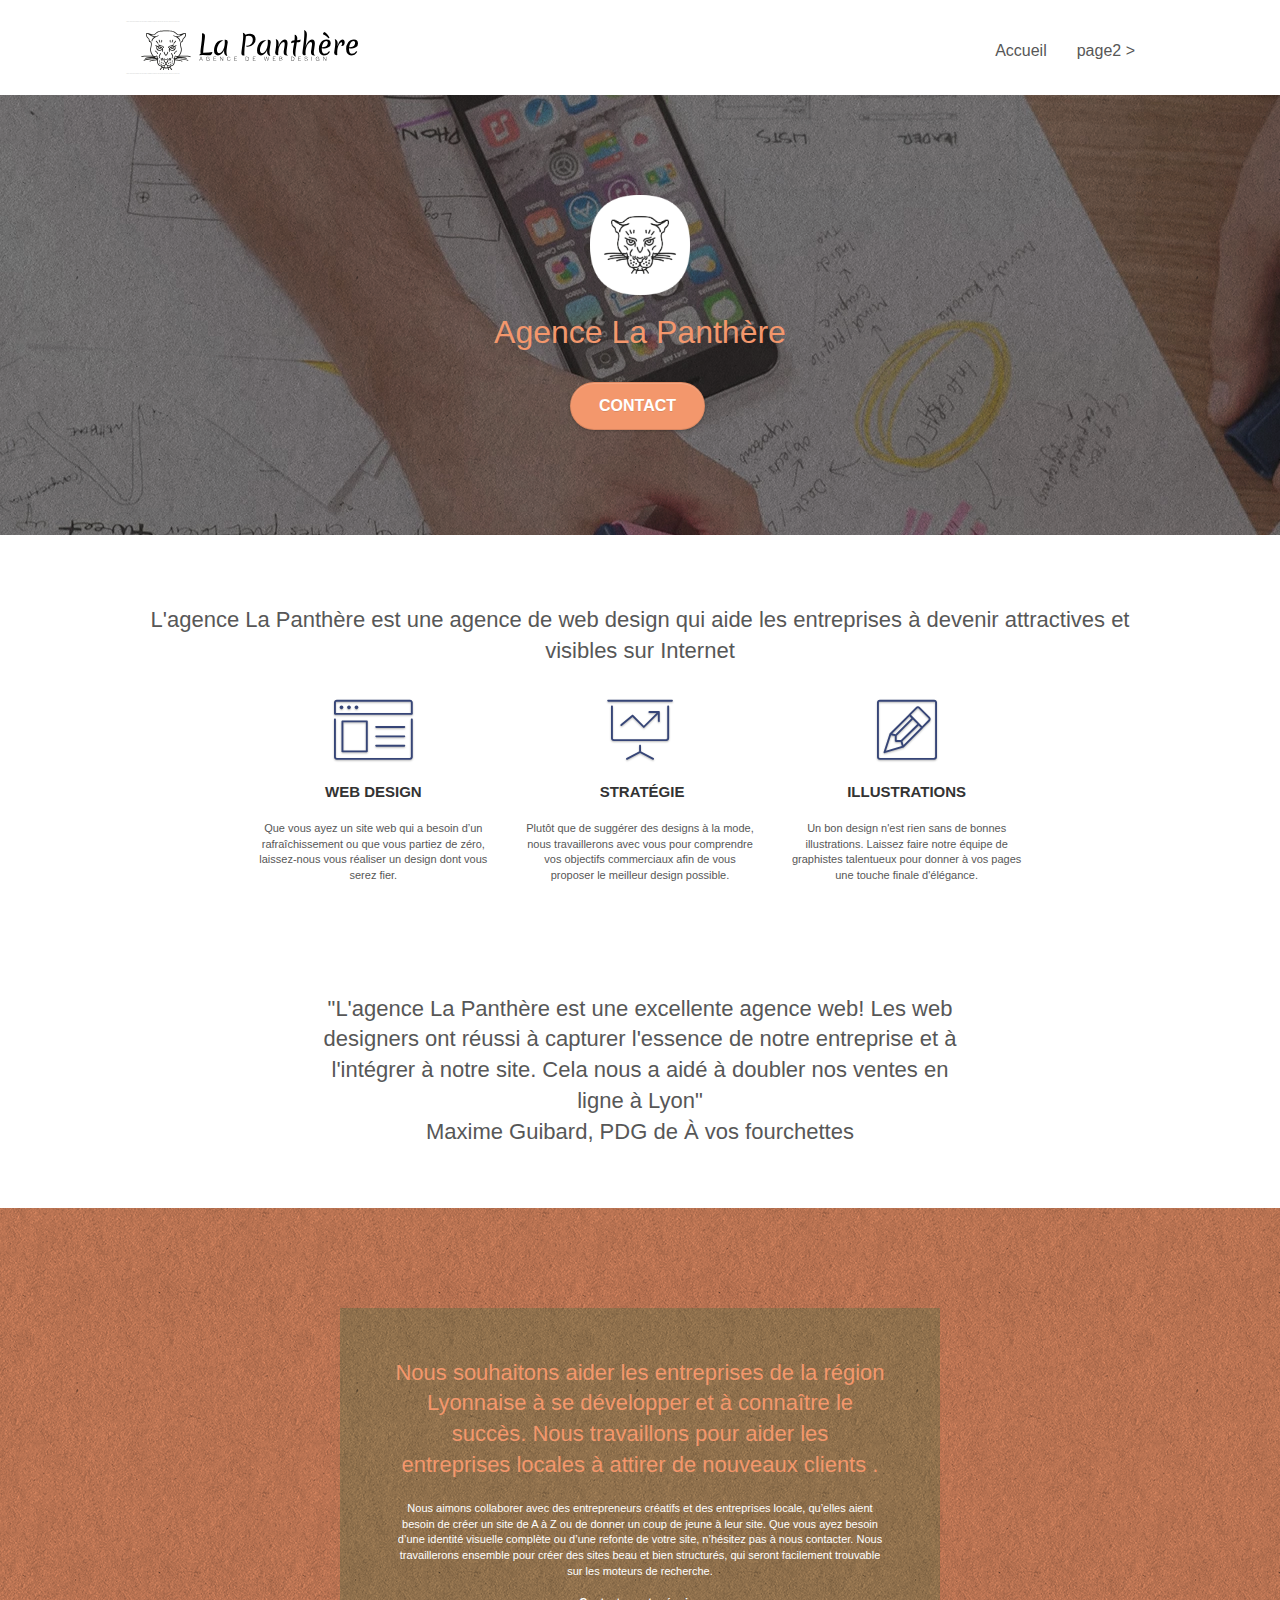
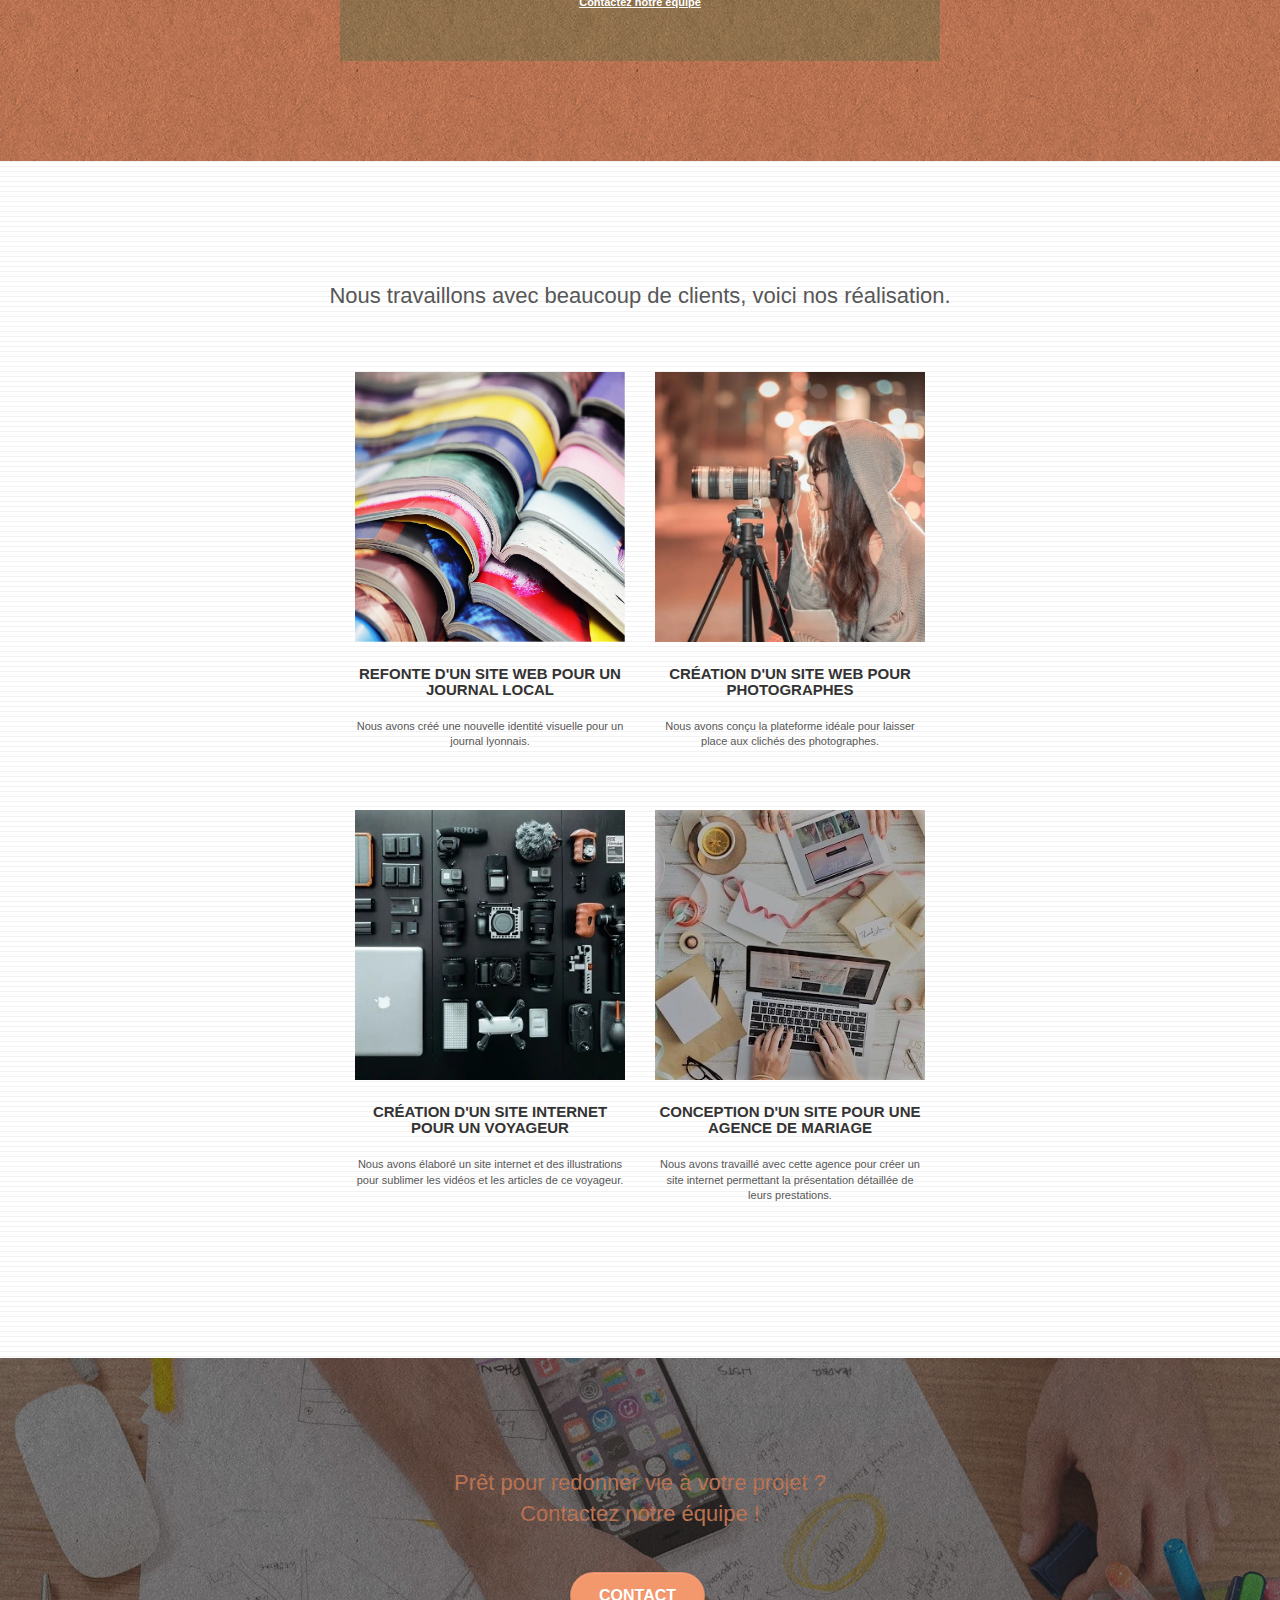
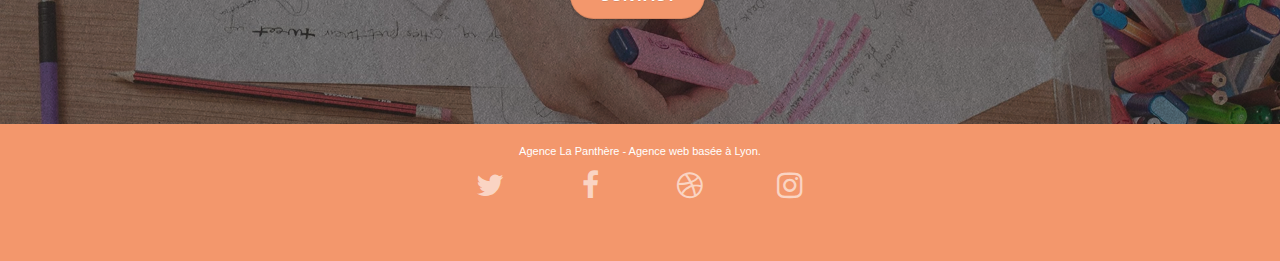
==== index.html @ ac60ca10 "delete black hat" ====
<!doctype html>
<html lang="fr">
<head>
    <meta charset="utf-8">
    <meta name="keywords" content="seo, google, site web, site internet, agence design paris, agence design, agence design,agence design,agence design,agence design,agence design,agence design,agence design,agence design">
    <meta name="description" content="">
    <meta name="viewport" content="width=device-width, initial-scale=1.0, viewport-fit=cover">
    <link rel="shortcut icon" type="image/png" href="favicon.jpg">
    
	<link rel="stylesheet" type="text/css" href="./css/bootstrap.css">
	<link rel="stylesheet" type="text/css" href="style.css">
	<link rel="stylesheet" type="text/css" href="./css/font-awesome.css">
	<link rel="stylesheet" type="text/css" href="./css/et-line.css">
	
    
	<script src="./js/jquery-2.1.0.js"></script>
	<script src="./js/bootstrap.js"></script>
	<script src="./js/blocs.js"></script>
	<script src="./js/jquery.touchSwipe.js" defer></script>
	<script src="./js/gmaps.js"></script>

    <title>.</title>

    
<!-- Analytics -->
 
<!-- Analytics END -->
    
</head>
<body>
<!-- Principal conteneur -->
<div class="page-container">
    
<!-- bloc-0 -->
<div class="bloc bgc-white l-bloc " id="bloc-0">
	<div class="container bloc-sm">

		<nav class="navbar row">
			<div class="navbar-header">
				<div class="keywords" style="color:#cccccc;font-size:1px;">Agence web à paris, stratégie web, web design, illustrations, design de site web, site web, web, internet, site internet, site</div>
				<a class="navbar-brand" href="index.html"><img src="img/agence-la-panthere-monochrome.svg" alt="paris web design logo agence web meilleure agence" height="40"></a>
				<div class="keywords" style="color:#cccccc;font-size:1px;">Agence web à paris, stratégie web, web design, illustrations, design de site web, site web, web, internet, site internet, site</div>
				<button id="nav-toggle" type="button" class="ui-navbar-toggle navbar-toggle" data-toggle="collapse" data-target=".navbar-1">
					<span class="sr-only">Toggle navigation</span><span class="icon-bar"></span><span class="icon-bar"></span><span class="icon-bar"></span>
				</button>
			</div>
			<div class="collapse navbar-collapse navbar-1 special-dropdown-nav">
				<ul class="site-navigation nav navbar-nav">
					<li>
						<a href="index.html">Accueil</a>
					</li>
					<li>
					</li>
					<li>
						<a href="page2.html">page2 &gt;</a>
					</li>
				</ul>
			</div>
		</nav>
	</div>
</div>
<!-- bloc-0 END -->

<!-- bloc-1-presentation -->
<div class="bloc bgc-dark-slate-blue bg-banniere d-bloc bg-t-edge bloc-bg-texture texture-paper b-parallax" id="bloc-1-hero">
	<div class="container bloc-lg">
		<div class="row tight-width-whitespace">
			<div class="col-sm-12">
				<img src="img/logo.webp" class="center-block image-resize-mode" width="100" alt="Agence La Panthère, agence web paris, création logo paris">
				<h1 class="text-center hero-bloc-text tc-white ">
					Agence La Panthère
				</h1>
				<div class="text-center">
					<a href="page2.html" class="btn btn-lg btn-clean btn-rd cta-hero btn-atomic-tangerine" id="cta-hero">Contact</a>
				</div>
			</div>
		</div>
	</div>
</div>
<!-- bloc-1-presentation END -->

<!-- bloc-2-services -->
<div class="bloc bgc-white l-bloc" id="bloc-2-services">
	<div class="container bloc-md">
		<div class="row">
			<div class="col-sm-12 text-center">
				<h2>L'agence La Panthère est une agence de web design qui aide les entreprises à devenir attractives et visibles sur Internet</h2>
			</div>
		</div>
		<div class="row voffset-lg med-width-whitespace">
			<div class="col-sm-4">
				<div class="text-center">
					<span class="et-icon-browser sm-shadow icon-dark-slate-blue icons icon-lg"></span>
				</div>
				<h3 class="mg-md text-center">
					Web design
				</h3>
				<p class="text-center ">
					Que vous ayez un site web qui a besoin d&rsquo;un rafraîchissement ou que vous partiez de zéro, laissez-nous vous réaliser un design dont vous serez fier.
				</p>
			</div>
			<div class="col-sm-4">
				<div class="text-center">
					<span class="et-icon-presentation sm-shadow icon-dark-slate-blue icons icon-lg"></span>
				</div>
				<h3 class="mg-md text-center">
					&nbsp;Stratégie
				</h3>
				<p class="text-center ">
					Plutôt que de suggérer des designs à la mode, nous travaillerons avec vous pour comprendre vos objectifs commerciaux afin de vous proposer le meilleur design possible.<br>
				</p>
			</div>
			<div class="col-sm-4">
				<div class="text-center">
					<span class="et-icon-edit sm-shadow icon-dark-slate-blue icons icon-lg"></span>
				</div>
				<h3 class="mg-md text-center">
					Illustrations
				</h3>
				<p class="text-center ">
					Un bon design n'est rien sans de bonnes illustrations. Laissez faire notre équipe de graphistes talentueux pour donner à vos pages une touche finale d'élégance.
				</p>
			</div>
		</div>
		<div class="row voffset-lg voffset">
			<div class="col-xs-12 col-md-8 col-md-offset-2 text-center">
				<h2>"L'agence La Panthère est une excellente agence web! Les web designers ont réussi à capturer l'essence de notre entreprise et à l'intégrer à notre site. Cela nous a aidé à doubler nos ventes en ligne à Lyon"<br> Maxime Guibard, PDG de À vos fourchettes</h2>
			</div>
		</div>
	</div>
</div>
<!-- bloc-2-services END -->

<!-- bloc-3-what-i-do -->
<div class="bloc tc-white bgc-atomic-tangerine bg-presentation d-bloc bloc-bg-texture texture-paper b-parallax" id="bloc-3-what-i-do">
	<div class="container bloc-lg">
		<div class="row tight-width-whitespace black-background">
			<div class="col-sm-12">
				<h2 class="mg-md text-center tc-white">
					Nous souhaitons aider les entreprises de la région Lyonnaise à se développer et à connaître le succès. Nous travaillons pour aider les entreprises locales à attirer de nouveaux clients .<br>
				</h2>
				<p class="text-center white">
					Nous aimons collaborer avec des entrepreneurs créatifs et des entreprises locale, qu’elles aient besoin de créer un site de A à Z ou de donner un coup de jeune à leur site. Que vous ayez besoin d’une identité visuelle complète ou d’une refonte de votre site, n’hésitez pas à nous contacter. Nous travaillerons ensemble pour créer des sites beau et bien structurés, qui seront facilement trouvable sur les moteurs de recherche. <br><br><a class="ltc-white bold-link" href="page2.html">Contactez notre équipe</a><br>
				</p>
			</div>
		</div>
	</div>
</div>
<!-- bloc-3-what-i-do END -->

<!-- bloc-4-portfolio -->
<div class="bloc bgc-white bg-lines-h2-bg bg-repeat l-bloc" id="bloc-4-portfolio">
	<div class="container bloc-lg">
		<div class="row">
			<div class="col-sm-12 text-center">
				<h2>Nous travaillons avec beaucoup de clients, voici nos réalisation.</h2>
			</div>
		</div>
		<div class="row tight-width-whitespace portfolio-row">
			<div class="col-sm-6">
				<a href="#" data-lightbox="img/1.webp" data-gallery-id="gallery-1" data-caption="Refonte d'un site web pour un journal local" data-frame="snapshot-lb"><img src="img/1.webp" alt="paris web design logo agence web meilleure agence et refonte site web journal" class="img-responsive portfolio-thumb"></a>
				<h3 class="mg-md text-center">
					Refonte d'un site web pour un journal local
				</h3>
				<p class="text-center">
					Nous avons créé une nouvelle identité visuelle pour un journal lyonnais.
				</p>
			</div>
			<div class="col-sm-6">
				<a href="#" data-lightbox="img/2.webp" data-gallery-id="gallery-1" data-caption="Création d'un site web pour photographes" data-frame="snapshot-lb"><img src="img/2.webp" class="img-responsive portfolio-thumb" alt="paris web design logo agence web meilleure agence, Création d'un site web pour photographes"></a>
				<h3 class="mg-md text-center">
					Création d'un site web pour photographes
				</h3>
				<p class="text-center">
					Nous avons conçu la plateforme idéale pour laisser place aux clichés des photographes.
				</p>
			</div>
		</div>
		<div class="row tight-width-whitespace portfolio-row">
			<div class="col-sm-6">
				<a href="#" data-lightbox="img/3.webp" data-gallery-id="gallery-1" data-caption="Création d'un site internet pour un voyageur" data-frame="snapshot-lb"><img src="img/3.webp" class="img-responsive portfolio-thumb" alt="paris web design logo agence web meilleure agence, Création d'un site web pour voyageur"></a>
				<h3 class="mg-md text-center">
					Création d'un site internet pour un voyageur
				</h3>
				<p class="text-center">
					Nous avons élaboré un site internet et des illustrations pour sublimer les vidéos et les articles de ce voyageur.
				</p>
			</div>
			<div class="col-sm-6">
				<a href="#" data-lightbox="img/4.webp" data-gallery-id="gallery-1" data-caption="Conception d'un site pour une agence de mariage" data-frame="snapshot-lb"><img src="img/4.webp" class="img-responsive portfolio-thumb" alt="paris web design logo agence web meilleure agence, Création d'un site web pour agence de mariage"></a>
				<h3 class="mg-md text-center">
					Conception d'un site pour une agence de mariage
				</h3>
				<p class="text-center">
					Nous avons travaillé avec cette agence pour créer un site internet permettant la présentation détaillée de leurs prestations.
				</p>
			</div>
		</div>
	</div>
</div>
<!-- bloc-4-portfolio END -->

<!-- bloc-5-cta -->
<div class="bloc bgc-dark-slate-blue bg-banniere d-bloc bloc-bg-texture texture-paper" id="bloc-5-cta">
	<div class="container bloc-lg">
		<div class="row">
			<h2 class="mg-md text-center tc-white">
				Prêt pour redonner vie à votre projet ?<br>Contactez notre équipe !
			</h2>
			<div class="col-sm-12 text-center">
				<a href="page2.html" class="btn btn-atomic-tangerine btn-clean btn-rd btn-lg cta-hero">Contact</a>
			</div>
		</div>
	</div>
</div>
<!-- bloc-5-cta END -->

<!-- Footer - bloc-8 -->
<div class="bloc bgc-atomic-tangerine d-bloc" id="bloc-8">
	<div class="container bloc-sm">
		<div class="row">
			<div class="col-sm-12">
				<p class="text-center white">
					Agence La Panthère - Agence web basée à Lyon.<br>
				</p>
				<div class="row row-no-gutters social">
					<div class="col-sm-3">
						<div class="text-center">
							<a class="social" href="index.html"><span class="fa fa-twitter icon-md"></span></a>
						</div>
					</div>
					<div class="col-sm-3">
						<div class="text-center">
							<a class="social" href="index.html"><span class="fa fa-facebook icon-md"></span></a>
						</div>
					</div>
					<div class="col-sm-3">
						<div class="text-center">
							<a class="social" href="index.html"><span class="fa fa-dribbble icon-md"></span></a>
						</div>
					</div>
					<div class="col-sm-3">
						<div class="text-center">
							<a class="social" href="index.html"><span class="fa fa-instagram icon-md"></span></a>
						</div>
					</div>
					<div class="keywords" style="color:#F3976C;">Agence web à paris, stratégie web, web design, illustrations, design de site web, site web, web, internet, site internet, site</div>
				</div>
			</div>
		</div>
	</div>
</div>
<!-- Footer - bloc-8 END -->

</div>
<!-- Principal conteneur END -->
    

</body>
</html>
---- style.css ----
body {
    margin: 0;
    padding: 0;
    background: #FFF;
    overflow-x: hidden;
    -webkit-font-smoothing: antialiased;
    -moz-osx-font-smoothing: grayscale;
}

a,
button {
    transition: all .3s ease-in-out;
    outline: none!important;
}

a:hover {
    text-decoration: none;
    cursor: pointer;
}

#page-loading-blocs-notifaction {
    position: fixed;
    top: 0;
    bottom: 0;
    width: 100%;
    z-index: 100000;
    background: #FFFFFF url("img/pageload-spinner.gif") no-repeat center center;
}

.bloc {
    width: 100%;
    clear: both;
    background: 50% 50% no-repeat;
    padding: 0 50px;
    -webkit-background-size: cover;
    -moz-background-size: cover;
    -o-background-size: cover;
    background-size: cover;
    position: relative;
}

.bloc .container {
    padding-left: 0;
    padding-right: 0;
}

.bloc-lg {
    padding: 100px 50px;
}

.bloc-md {
    padding: 50px;
}

.bloc-sm {
    padding: 20px 50px;
}

.bg-center,
.bg-l-edge,
.bg-r-edge,
.bg-t-edge,
.bg-b-edge,
.bg-tl-edge,
.bg-bl-edge,
.bg-tr-edge,
.bg-br-edge,
.bg-repeat {
    -webkit-background-size: auto!important;
    -moz-background-size: auto!important;
    -o-background-size: auto!important;
    background-size: auto!important;
}

.bg-repeat {
    background: repeat;
}

.bg-t-edge {
    background: top no-repeat;
}

.bloc-bg-texture::before {
    content: "";
    background-size: 2px 2px;
    position: absolute;
    top: 0;
    bottom: 0;
    left: 0;
    right: 0;
}

.texture-paper::before {
    background: url("img/texture-paper.webp");
    background-size: 280px 280px;
}

.b-parallax {
    background-attachment: fixed;
}

.d-bloc {
    color: rgba(255, 255, 255, .7);
}

.d-bloc button:hover {
    color: rgba(255, 255, 255, .9);
}

.d-bloc .icon-round,
.d-bloc .icon-square,
.d-bloc .icon-rounded,
.d-bloc .icon-semi-rounded-a,
.d-bloc .icon-semi-rounded-b {
    border-color: rgba(255, 255, 255, .9);
}

.d-bloc .divider-h span {
    border-color: rgba(255, 255, 255, .2);
}

.d-bloc .a-btn,
.d-bloc .navbar a,
.d-bloc .navbar-brand,
.d-bloc a .icon-sm,
.d-bloc a .icon-md,
.d-bloc a .icon-lg,
.d-bloc a .icon-xl,
.d-bloc h1 a,
.d-bloc h2 a,
.d-bloc h3 a,
.d-bloc h4 a,
.d-bloc h5 a,
.d-bloc h6 a,
.d-bloc p a {
    color: rgba(255, 255, 255, .6);
}

.d-bloc .a-btn:hover,
.d-bloc .navbar a:hover,
.d-bloc .navbar-brand:hover,
.d-bloc a:hover .icon-sm,
.d-bloc a:hover .icon-md,
.d-bloc a:hover .icon-lg,
.d-bloc a:hover .icon-xl,
.d-bloc h1 a:hover,
.d-bloc h2 a:hover,
.d-bloc h3 a:hover,
.d-bloc h4 a:hover,
.d-bloc h5 a:hover,
.d-bloc h6 a:hover,
.d-bloc p a:hover {
    color: rgba(255, 255, 255, 1);
}

.d-bloc .navbar-toggle .icon-bar {
    background: rgba(255, 255, 255, 1);
}

.d-bloc .btn-wire,
.d-bloc .btn-wire:hover {
    color: rgba(255, 255, 255, 1);
    border-color: rgba(255, 255, 255, 1);
}

.d-bloc .panel {
    color: rgba(0, 0, 0, .5);
}

.d-bloc .panel button:hover {
    color: rgba(0, 0, 0, .7);
}

.d-bloc .panel icon {
    border-color: rgba(0, 0, 0, .7);
}

.d-bloc .panel .divider-h span {
    border-color: rgba(0, 0, 0, .1);
}

.d-bloc .panel .a-btn {
    color: rgba(0, 0, 0, .6);
}

.d-bloc .panel .a-btn:hover {
    color: rgba(0, 0, 0, 1);
}

.d-bloc .panel .btn-wire,
.d-bloc .panel .btn-wire:hover {
    color: rgba(0, 0, 0, .7);
    border-color: rgba(0, 0, 0, .3);
}

.d-bloc .panel,
.l-bloc {
    color: rgba(0, 0, 0, .5);
}

.d-bloc .panel button:hover,
.l-bloc button:hover {
    color: rgba(0, 0, 0, .7);
}

.l-bloc .icon-round,
.l-bloc .icon-square,
.l-bloc .icon-rounded,
.l-bloc .icon-semi-rounded-a,
.l-bloc .icon-semi-rounded-b {
    border-color: rgba(0, 0, 0, .7);
}

.d-bloc .panel .divider-h span,
.l-bloc .divider-h span {
    border-color: rgba(0, 0, 0, .1);
}

.d-bloc .panel .a-btn,
.l-bloc .a-btn,
.l-bloc .navbar a,
.l-bloc .navbar-brand,
.l-bloc a .icon-sm,
.l-bloc a .icon-md,
.l-bloc a .icon-lg,
.l-bloc a .icon-xl,
.l-bloc h1 a,
.l-bloc h2 a,
.l-bloc h3 a,
.l-bloc h4 a,
.l-bloc h5 a,
.l-bloc h6 a,
.l-bloc p a {
    color: rgba(0, 0, 0, .6);
}

.d-bloc .panel .a-btn:hover,
.l-bloc .a-btn:hover,
.l-bloc .navbar a:hover,
.l-bloc .navbar-brand:hover,
.l-bloc a:hover .icon-sm,
.l-bloc a:hover .icon-md,
.l-bloc a:hover .icon-lg,
.l-bloc a:hover .icon-xl,
.l-bloc h1 a:hover,
.l-bloc h2 a:hover,
.l-bloc h3 a:hover,
.l-bloc h4 a:hover,
.l-bloc h5 a:hover,
.l-bloc h6 a:hover,
.l-bloc p a:hover {
    color: rgba(0, 0, 0, 1);
}

.l-bloc .navbar-toggle .icon-bar {
    color: rgba(0, 0, 0, .6);
}

.d-bloc .panel .btn-wire,
.d-bloc .panel .btn-wire:hover,
.l-bloc .btn-wire,
.l-bloc .btn-wire:hover {
    color: rgba(0, 0, 0, .7);
    border-color: rgba(0, 0, 0, .3);
}

.voffset {
    margin-top: 30px;
}

.voffset-lg {
    margin-top: 80px;
}

.row-no-gutters {
    margin-right: 0;
    margin-left: 0;
}

.row.row-no-gutters > [class^="col-"],
.row.row-no-gutters > [class*=" col-"] {
    padding-right: 0;
    padding-left: 0;
}

#bloc-1-hero h1 {
    font-size: 32px;
}

.navbar {
    margin-bottom: 0;
    z-index: 1;
}

.navbar-brand {
    height: auto;
    padding: 3px 15px;
    font-size: 25px;
    font-weight: normal;
    font-weight: 600;
    line-height: 44px;
}

.navbar-brand img {
    max-height: 200px;
    margin: 0 5px 0 0;
    display: inline;
}

.navbar-brand img[src$=svg] {
    min-width: 100px;
}

.nav-center .navbar-brand img {
    margin: 0;
}

.navbar .nav {
    padding-top: 2px;
    margin-right: -16px;
    float: right;
    z-index: 1;
}

.nav > li {
    float: left;
    margin-top: 4px;
    font-size: 16px;
}

.navbar-nav .open .dropdown-menu > li > a {
    text-align: inherit;
}

.nav > li a:hover,
.nav > li a:focus {
    background: transparent;
}

.navbar-toggle {
    margin: 10px 10px 0 0;
    border: 0px;
}

.navbar-toggle:hover {
    background: transparent!important;
}

.navbar-toggle .icon-bar {
    background-color: rgba(0, 0, 0, .5);
    width: 26px;
}

.nav-invert .navbar .nav {
    float: left;
}

.nav-invert .navbar-header,
.nav-invert .navbar-brand {
    float: right;
    position: relative;
    z-index: 2;
}

@media (min-width: 768px) {
    .site-navigation {
        position: absolute;
        top: 50%;
        right: 20px;
        transform: translate(0, -50%);
        -webkit-transform: translateY(-50%);
    }
    .nav > li .dropdown-menu a,
    .nav > li .dropdown-menu a:hover {
        color: #484848;
    }
    .nav-invert .site-navigation {
        left: 0;
        right: 0;
    }
    .nav-center {
        text-align: center;
    }
    .nav-center .navbar-header {
        width: 100%;
    }
    .nav-center .navbar-header,
    .nav-center .navbar-brand,
    .nav-center .nav > li {
        float: none;
        display: inline-block;
    }
    .nav-center .site-navigation {
        position: relative;
        width: 100%;
        right: 0;
        margin-right: 0px;
        margin-top: 20px;
    }
    .nav-center.mini-nav .navbar-toggle {
        float: none;
        margin: 10px auto 0;
    }
}

.nav > li > .dropdown a {
    background: none!important;
    display: block;
    padding: 14px 15px;
}

nav .caret {
    margin: 0 5px;
}

.dropdown-menu .dropdown-menu {
    top: -8px;
    left: 100%;
}

.dropdown-menu .dropmenu-flow-right {
    top: 100%;
    left: 0;
    margin-left: -1px;
    border-top-left-radius: 0;
    border-top-right-radius: 0;
}

.dropdown-menu .dropdown span {
    border: 4px solid black;
    border-top-color: transparent;
    border-right-color: transparent;
    border-bottom-color: transparent;
    margin: 6px -5px 0 0!important;
    float: right;
}

.mg-md {
    margin-top: 10px;
    margin-bottom: 20px;
}

.mg-lg {
    margin-top: 10px;
    margin-bottom: 40px;
}

.btn {
    margin: 0 5px 5px 0;
}

.btn.pull-right {
    margin: 0 0 5px 5px;
}

.btn-d,
.btn-d:hover,
.btn-d:focus {
    color: #FFF;
    background: rgba(0, 0, 0, .3);
}

button {
    outline: none!important;
}

.btn-rd {
    border-radius: 40px;
}

.btn-clean {
    border: 1px solid rgba(0, 0, 0, .08);
    border-bottom-color: rgba(0, 0, 0, .1);
    text-shadow: 0 1px 0 rgba(0, 0, 1, .1);
    box-shadow: 0 1px 3px rgba(0, 0, 1, .25), inset 0 1px 0 0 rgba(255, 255, 255, .15);
}

.icon-md {
    font-size: 30px!important;
}

.icon-lg {
    font-size: 60px!important;
}

.sm-shadow {
    text-shadow: 0 1px 2px rgba(0, 0, 0, .3);
}

.panel-sq,
.panel-sq .panel-heading,
.panel-sq .panel-footer {
    border-radius: 0;
}

.panel-rd {
    border-radius: 30px;
}

.panel-rd .panel-heading {
    border-radius: 29px 29px 0 0;
}

.panel-rd .panel-footer {
    border-radius: 0 0 29px 29px;
}

.form-control {
    border-color: rgba(0, 0, 0, .1);
    box-shadow: none;
}

.scrollToTop {
    width: 40px;
    height: 40px;
    position: fixed;
    bottom: 20px;
    right: 20px;
    opacity: 0;
    z-index: 500;
    transition: all .3s ease-in-out;
}

.scrollToTop span {
    margin-top: 6px;
}

.showScrollTop {
    font-size: 14px;
    opacity: 1;
}

a[data-lightbox] {
    position: relative;
    display: block;
    text-align: center;
}

a[data-lightbox]:hover::before {
    content: "+";
    font-family: "HelveticaNeue-Light", "Helvetica Neue Light", "Helvetica Neue", Helvetica, Arial;
    font-size: 32px;
    width: 50px;
    height: 50px;
    margin-left: -25px;
    border-radius: 50%;
    background: rgba(0, 0, 0, .6);
    color: #FFF;
    font-weight: 100;
    z-index: 1;
    position: absolute;
    top: 50%;
    transform: translateY(-50%);
    -webkit-transform: translateY(-50%);
}

a[data-lightbox]:hover img {
    opacity: 0.6;
    -webkit-animation-fill-mode: none;
    animation-fill-mode: none;
}

#lightbox-modal {
    display: flex;
    align-items: center;
}

#lightbox-modal .modal-dialog {
    width: 90%;
    max-width: 900px;
    margin: 0 auto 0;
}

#lightbox-modal .modal-dialog img {
    max-height: 90vh;
    margin: 0 auto;
}

.lightbox-caption {
    padding: 20px;
    color: #FFF;
    background: rgba(0, 0, 0, .5);
    position: absolute;
    left: 15px;
    right: 15px;
    bottom: 5px;
}

.close-lightbox {
    color: #FFF;
    font-size: 30px;
    position: absolute;
    top: 20px;
    right: 20px;
    z-index: 20;
    background: rgba(0, 0, 0, .5);
    border: none;
    line-height: 30px;
    padding: 0 9px 5px;
    opacity: 0.3;
}

.close-lightbox:hover,
.next-lightbox:hover,
.prev-lightbox:hover {
    opacity: 1.0;
    color: #FFF;
}

.next-lightbox,
.prev-lightbox {
    font-size: 20px;
    color: rgba(255, 255, 255, .9);
    background: rgba(0, 0, 0, .5);
    transition: all .2s ease-in-out;
    position: absolute;
    top: 45%;
    z-index: 1;
    opacity: 0.4;
}

.next-lightbox {
    padding: 6px 8px 1px 13px;
    right: 25px;
}

.prev-lightbox {
    padding: 6px 13px 1px 10px;
    left: 25px;
}

.snapshot-lb .modal-body {
    padding-bottom: 45px;
}

.snapshot-lb .lightbox-caption {
    padding: 0;
    color: rgba(0, 0, 0, .5);
    background: none;
}

h1,
h2,
h3,
h4,
h5,
h6,
p,
label,
.btn,
a {
    font-family: "helvetica";
    font-weight: 400;
    color: #575757!important;
}

.container {
    max-width: 1000px;
}

.hero-bloc-text {
    font-size: 38px;
}

.hero-bloc-text-sub {
    font-size: 36px;
}

.statement-bloc-text {
    line-height: 26px;
    font-style: italic;
    font-size: 20px;
    text-align: center;
    font-weight: lighter;
    max-width: 520px;
    margin: auto auto auto auto;
}

p {
    font-size: 11px;
}

.tight-width-whitespace {
    max-width: 600px;
    margin: auto auto auto auto;
}

.h1 {
    font-size: 20px;
    font-family: "Open Sans";
}

.cta-hero {
    margin-top: 22px;
    color: #FFFFFF!important;
    text-transform: uppercase;
    padding: 12px 28px 12px 28px;
    font-size: 16px;
    font-weight: 700;
}

.social {
    max-width: 400px;
    margin: auto auto auto auto;
}

h2 {
    font-size: 22px;
    line-height: 1.4em;
}

h3 {
    font-size: 15px;
    text-transform: uppercase;
    font-weight: 700;
    color: #333333!important;
}

.med-width-whitespace {
    max-width: 800px;
    margin: auto auto auto auto;
    box-shadow: 0px 0px 0px #000000;
}

h1 {
    color: #333333!important;
}

h4 {
    color: #333333!important;
}

.icons {
    margin-bottom: 14px;
    margin-top: 24px;
}

.white {
    color: #FFFFFF!important;
}

.portfolio-thumb {
    margin-bottom: 24px;
}

.portfolio-row {
    margin-bottom: 44px;
    margin-top: 50px;
}

.avatar {
    box-shadow: 0px 4px 9px rgba(0, 0, 0, 0.3);
}

.black-background {
    background-color: rgba(165, 147, 99, 0.7);
    padding: 40px 40px 40px 40px;
}

.bold-link {
    font-weight: 900;
    text-decoration: underline!important;
}

.bgc-white {
    background-color: #FFFFFF;
}

.bgc-dark-slate-blue {
    background-color: #364577;
}

.bgc-atomic-tangerine {
    background-color: #F3976C;
}

.tc-white {
    color: #F3976C!important;
}

.btn-atomic-tangerine {
    background: #F3976C;
    color: #FFFFFF!important;
}

.btn-atomic-tangerine:hover {
    background: #c27956!important;
    color: #FFFFFF!important;
}

.ltc-white {
    color: #FFFFFF!important;
}

.ltc-white:hover {
    color: #cccccc!important;
}

.ltc-atomic-tangerine {
    color: #F3976C!important;
}

.ltc-atomic-tangerine:hover {
    color: #c27956!important;
}

.icon-dark-slate-blue {
    color: #364577!important;
    border-color: #364577!important;
}

.bg-dots-bg {
    background-image: url("img/dots-bg.webp");
}

.bg-lines-h2-bg {
    background-image: url("img/lines-h2-bg.webp");
}

.bg-banniere {
    background-image: url("img/agence-la-panthere.webp");
}

.bg-presentation {
    background-image: url("img/image-de-presentation.webp");
}

@media (max-width: 1024px) {
    .bloc {
        padding-left: 20px;
        padding-right: 20px;
    }
    .bloc.full-width-bloc,
    .bloc-tile-2.full-width-bloc .container,
    .bloc-tile-3.full-width-bloc .container,
    .bloc-tile-4.full-width-bloc .container {
        padding-left: 0;
        padding-right: 0;
    }
}

@media (max-width: 992px) and (min-width: 768px) {
    .navbar .nav {
        max-width: 80%
    }
    .nav-center.navbar .nav {
        max-width: 100%
    }
}

@media only screen and (min-width: 768px) and (max-width: 1024px) and (orientation: landscape) {
    .b-parallax {
        background-attachment: scroll;
    }
}

@media only screen and (min-width: 1024px) and (max-width: 1366px) and (-webkit-min-device-pixel-ratio: 1.5) {
    .b-parallax {
        background-attachment: scroll;
    }
}

@media (max-width: 991px) {
    .container {
        width: 100%;
    }
    .b-parallax {
        background-attachment: scroll;
    }
    .page-container,
    #hero-bloc {
        overflow-x: hidden;
        position: relative;
    }
    .bloc-group,
    .bloc-group .bloc {
        display: block;
        width: 100%;
    }
    .bloc-fill-screen .fill-bloc-top-edge,
    .bloc-fill-screen .fill-bloc-bottom-edge {
        padding: 0 20px;
    }
}

@media (max-width: 767px) {
    .page-container {
        overflow-x: hidden;
        position: relative;
    }
    h1,
    h2,
    h3,
    h4,
    h5,
    h6,
    p,
    #disqus_thread {
        padding-left: 10px!important;
        padding-right: 10px!important;
    }
    .b-parallax {
        background-attachment: scroll;
    }
    .navbar .nav {
        padding-top: 0;
        border-top: 1px solid rgba(0, 0, 0, .2);
        float: none!important;
    }
    .navbar.row {
        margin-left: 0;
        margin-right: 0;
    }
    .site-navigation {
        position: inherit;
        transform: none;
        -webkit-transform: none;
        -ms-transform: none;
    }
    .nav > li {
        margin-top: 0;
        border-bottom: 1px solid rgba(0, 0, 0, .1);
        background: rgba(0, 0, 0, .05);
        text-align: left;
        padding-left: 15px;
        width: 100%;
    }
    .nav > li:hover {
        background: rgba(0, 0, 0, .08);
    }
    .dropdown .dropdown a .caret {
        float: none;
        margin: 5px 0 0 10px!important;
        border: 4px solid black;
        border-bottom-color: transparent;
        border-right-color: transparent;
        border-left-color: transparent;
    }
    #hero-bloc .navbar .nav {
        background: rgba(0, 0, 0, .8);
    }
    #hero-bloc .navbar .nav a {
        color: rgba(255, 255, 255, .6);
    }
    .hero {
        padding: 50px 0;
    }
    .hero-nav {
        left: -1px;
        right: -1px;
    }
    .navbar-collapse {
        padding: 0;
        overflow-x: hidden;
        -webkit-box-shadow: none;
        box-shadow: none;
    }
    .navbar-brand img {
        max-height: 40px;
        width: auto;
    }
    .nav-invert .navbar-header {
        float: none;
        width: 100%;
    }
    .nav-invert .navbar-toggle {
        float: left;
        margin-left: 10px;
    }
    .bloc {
        padding-left: 0;
        padding-right: 0;
    }
    .bloc-xxl,
    .bloc-xl,
    .bloc-lg {
        padding: 40px 0;
    }
    .bloc-sm,
    .bloc-md {
        padding-left: 0;
        padding-right: 0;
    }
    .bloc-tile-2 .container,
    .bloc-tile-3 .container,
    .bloc-tile-4 .container,
    .bloc-fill-screen .fill-bloc-top-edge,
    .bloc-fill-screen .fill-bloc-bottom-edge {
        padding-left: 0;
        padding-right: 0;
    }
    .a-block {
        padding: 0 10px;
    }
    .btn-dwn {
        display: none;
    }
    .voffset {
        margin-top: 5px;
    }
    .voffset-md {
        margin-top: 20px;
    }
    .voffset-lg {
        margin-top: 30px;
    }
    form {
        padding: 5px;
    }
    .close-lightbox {
        display: inline-block;
    }
    .blocsapp-device-iphone5 {
        background-size: 216px 425px;
        padding-top: 60px;
        width: 216px;
        height: 425px;
    }
    .blocsapp-device-iphone5 img {
        width: 180px;
        height: 320px;
    }
}

@media (max-width: 400px) {
    .bloc {
        padding-left: 0;
        padding-right: 0;
    }
}

@media (max-width: 767px) {
    .bloc-mob-center-text {
        text-align: center;
    }
}
---- css/et-line.css ----
@font-face {
    font-family: et-line;
    src: url(../fonts/et-line.eot);
    src: url(../fonts/et-line.eot?#iefix) format('embedded-opentype'), url(../fonts/et-line.woff) format('woff'), url(../fonts/et-line.ttf) format('truetype'), url(../fonts/et-line.svg#et-line) format('svg');
    font-weight: 400;
    font-style: normal
}

.et-icon-adjustments,
.et-icon-alarmclock,
.et-icon-anchor,
.et-icon-aperture,
.et-icon-attachment,
.et-icon-bargraph,
.et-icon-basket,
.et-icon-beaker,
.et-icon-bike,
.et-icon-book-open,
.et-icon-briefcase,
.et-icon-browser,
.et-icon-calendar,
.et-icon-camera,
.et-icon-caution,
.et-icon-chat,
.et-icon-circle-compass,
.et-icon-clipboard,
.et-icon-clock,
.et-icon-cloud,
.et-icon-compass,
.et-icon-desktop,
.et-icon-dial,
.et-icon-document,
.et-icon-documents,
.et-icon-download,
.et-icon-dribbble,
.et-icon-edit,
.et-icon-envelope,
.et-icon-expand,
.et-icon-facebook,
.et-icon-flag,
.et-icon-focus,
.et-icon-gears,
.et-icon-genius,
.et-icon-gift,
.et-icon-global,
.et-icon-globe,
.et-icon-googleplus,
.et-icon-grid,
.et-icon-happy,
.et-icon-hazardous,
.et-icon-heart,
.et-icon-hotairballoon,
.et-icon-hourglass,
.et-icon-key,
.et-icon-laptop,
.et-icon-layers,
.et-icon-lifesaver,
.et-icon-lightbulb,
.et-icon-linegraph,
.et-icon-linkedin,
.et-icon-lock,
.et-icon-magnifying-glass,
.et-icon-map,
.et-icon-map-pin,
.et-icon-megaphone,
.et-icon-mic,
.et-icon-mobile,
.et-icon-newspaper,
.et-icon-notebook,
.et-icon-paintbrush,
.et-icon-paperclip,
.et-icon-pencil,
.et-icon-phone,
.et-icon-picture,
.et-icon-pictures,
.et-icon-piechart,
.et-icon-presentation,
.et-icon-pricetags,
.et-icon-printer,
.et-icon-profile-female,
.et-icon-profile-male,
.et-icon-puzzle,
.et-icon-quote,
.et-icon-recycle,
.et-icon-refresh,
.et-icon-ribbon,
.et-icon-rss,
.et-icon-sad,
.et-icon-scissors,
.et-icon-scope,
.et-icon-search,
.et-icon-shield,
.et-icon-speedometer,
.et-icon-strategy,
.et-icon-streetsign,
.et-icon-tablet,
.et-icon-target,
.et-icon-telescope,
.et-icon-toolbox,
.et-icon-tools,
.et-icon-tools-2,
.et-icon-trophy,
.et-icon-tumblr,
.et-icon-twitter,
.et-icon-upload,
.et-icon-video,
.et-icon-wallet,
.et-icon-wine {
    font-family: et-line;
    speak: none;
    font-style: normal;
    font-weight: 400;
    font-variant: normal;
    text-transform: none;
    line-height: 1;
    -webkit-font-smoothing: antialiased;
    -moz-osx-font-smoothing: grayscale;
    display: inline-block
}

.et-icon-mobile:before {
    content: "\e000"
}

.et-icon-laptop:before {
    content: "\e001"
}

.et-icon-desktop:before {
    content: "\e002"
}

.et-icon-tablet:before {
    content: "\e003"
}

.et-icon-phone:before {
    content: "\e004"
}

.et-icon-document:before {
    content: "\e005"
}

.et-icon-documents:before {
    content: "\e006"
}

.et-icon-search:before {
    content: "\e007"
}

.et-icon-clipboard:before {
    content: "\e008"
}

.et-icon-newspaper:before {
    content: "\e009"
}

.et-icon-notebook:before {
    content: "\e00a"
}

.et-icon-book-open:before {
    content: "\e00b"
}

.et-icon-browser:before {
    content: "\e00c"
}

.et-icon-calendar:before {
    content: "\e00d"
}

.et-icon-presentation:before {
    content: "\e00e"
}

.et-icon-picture:before {
    content: "\e00f"
}

.et-icon-pictures:before {
    content: "\e010"
}

.et-icon-video:before {
    content: "\e011"
}

.et-icon-camera:before {
    content: "\e012"
}

.et-icon-printer:before {
    content: "\e013"
}

.et-icon-toolbox:before {
    content: "\e014"
}

.et-icon-briefcase:before {
    content: "\e015"
}

.et-icon-wallet:before {
    content: "\e016"
}

.et-icon-gift:before {
    content: "\e017"
}

.et-icon-bargraph:before {
    content: "\e018"
}

.et-icon-grid:before {
    content: "\e019"
}

.et-icon-expand:before {
    content: "\e01a"
}

.et-icon-focus:before {
    content: "\e01b"
}

.et-icon-edit:before {
    content: "\e01c"
}

.et-icon-adjustments:before {
    content: "\e01d"
}

.et-icon-ribbon:before {
    content: "\e01e"
}

.et-icon-hourglass:before {
    content: "\e01f"
}

.et-icon-lock:before {
    content: "\e020"
}

.et-icon-megaphone:before {
    content: "\e021"
}

.et-icon-shield:before {
    content: "\e022"
}

.et-icon-trophy:before {
    content: "\e023"
}

.et-icon-flag:before {
    content: "\e024"
}

.et-icon-map:before {
    content: "\e025"
}

.et-icon-puzzle:before {
    content: "\e026"
}

.et-icon-basket:before {
    content: "\e027"
}

.et-icon-envelope:before {
    content: "\e028"
}

.et-icon-streetsign:before {
    content: "\e029"
}

.et-icon-telescope:before {
    content: "\e02a"
}

.et-icon-gears:before {
    content: "\e02b"
}

.et-icon-key:before {
    content: "\e02c"
}

.et-icon-paperclip:before {
    content: "\e02d"
}

.et-icon-attachment:before {
    content: "\e02e"
}

.et-icon-pricetags:before {
    content: "\e02f"
}

.et-icon-lightbulb:before {
    content: "\e030"
}

.et-icon-layers:before {
    content: "\e031"
}

.et-icon-pencil:before {
    content: "\e032"
}

.et-icon-tools:before {
    content: "\e033"
}

.et-icon-tools-2:before {
    content: "\e034"
}

.et-icon-scissors:before {
    content: "\e035"
}

.et-icon-paintbrush:before {
    content: "\e036"
}

.et-icon-magnifying-glass:before {
    content: "\e037"
}

.et-icon-circle-compass:before {
    content: "\e038"
}

.et-icon-linegraph:before {
    content: "\e039"
}

.et-icon-mic:before {
    content: "\e03a"
}

.et-icon-strategy:before {
    content: "\e03b"
}

.et-icon-beaker:before {
    content: "\e03c"
}

.et-icon-caution:before {
    content: "\e03d"
}

.et-icon-recycle:before {
    content: "\e03e"
}

.et-icon-anchor:before {
    content: "\e03f"
}

.et-icon-profile-male:before {
    content: "\e040"
}

.et-icon-profile-female:before {
    content: "\e041"
}

.et-icon-bike:before {
    content: "\e042"
}

.et-icon-wine:before {
    content: "\e043"
}

.et-icon-hotairballoon:before {
    content: "\e044"
}

.et-icon-globe:before {
    content: "\e045"
}

.et-icon-genius:before {
    content: "\e046"
}

.et-icon-map-pin:before {
    content: "\e047"
}

.et-icon-dial:before {
    content: "\e048"
}

.et-icon-chat:before {
    content: "\e049"
}

.et-icon-heart:before {
    content: "\e04a"
}

.et-icon-cloud:before {
    content: "\e04b"
}

.et-icon-upload:before {
    content: "\e04c"
}

.et-icon-download:before {
    content: "\e04d"
}

.et-icon-target:before {
    content: "\e04e"
}

.et-icon-hazardous:before {
    content: "\e04f"
}

.et-icon-piechart:before {
    content: "\e050"
}

.et-icon-speedometer:before {
    content: "\e051"
}

.et-icon-global:before {
    content: "\e052"
}

.et-icon-compass:before {
    content: "\e053"
}

.et-icon-lifesaver:before {
    content: "\e054"
}

.et-icon-clock:before {
    content: "\e055"
}

.et-icon-aperture:before {
    content: "\e056"
}

.et-icon-quote:before {
    content: "\e057"
}

.et-icon-scope:before {
    content: "\e058"
}

.et-icon-alarmclock:before {
    content: "\e059"
}

.et-icon-refresh:before {
    content: "\e05a"
}

.et-icon-happy:before {
    content: "\e05b"
}

.et-icon-sad:before {
    content: "\e05c"
}

.et-icon-facebook:before {
    content: "\e05d"
}

.et-icon-twitter:before {
    content: "\e05e"
}

.et-icon-googleplus:before {
    content: "\e05f"
}

.et-icon-rss:before {
    content: "\e060"
}

.et-icon-tumblr:before {
    content: "\e061"
}

.et-icon-linkedin:before {
    content: "\e062"
}

.et-icon-dribbble:before {
    content: "\e063"
}
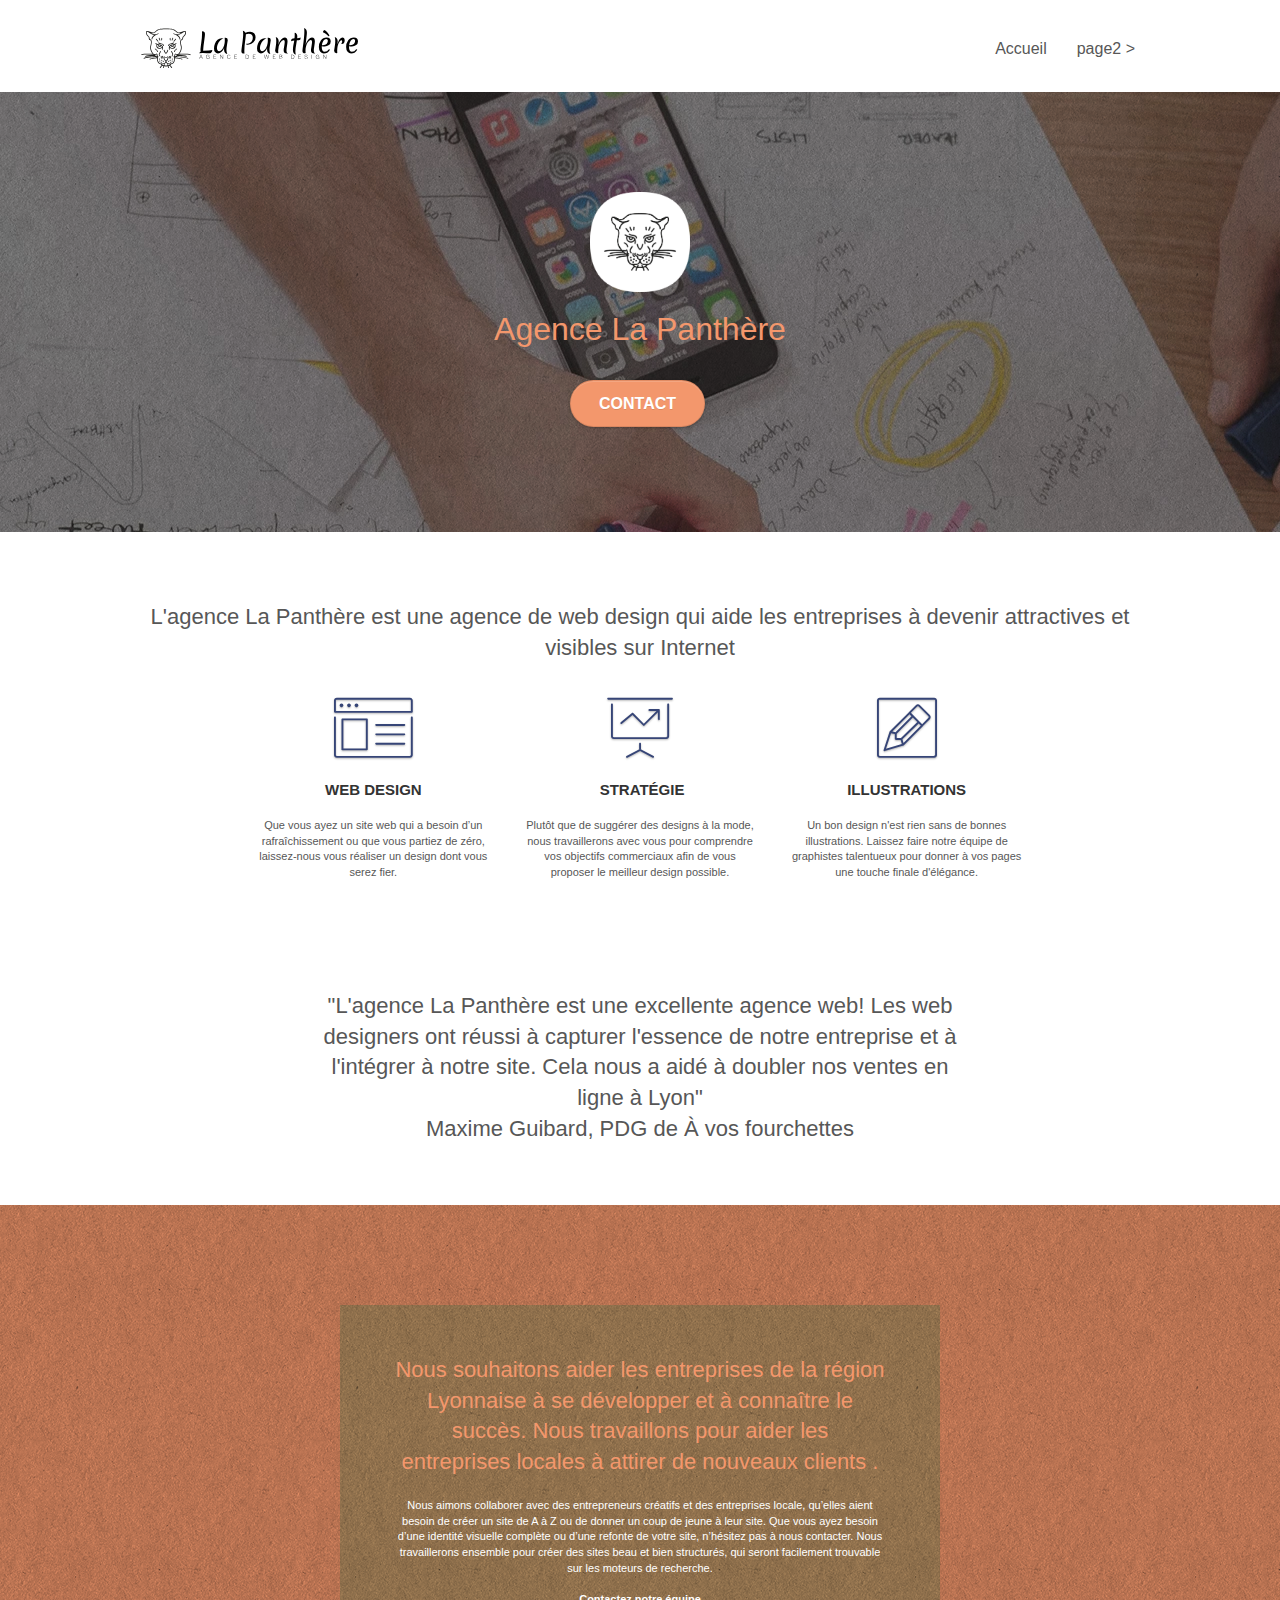
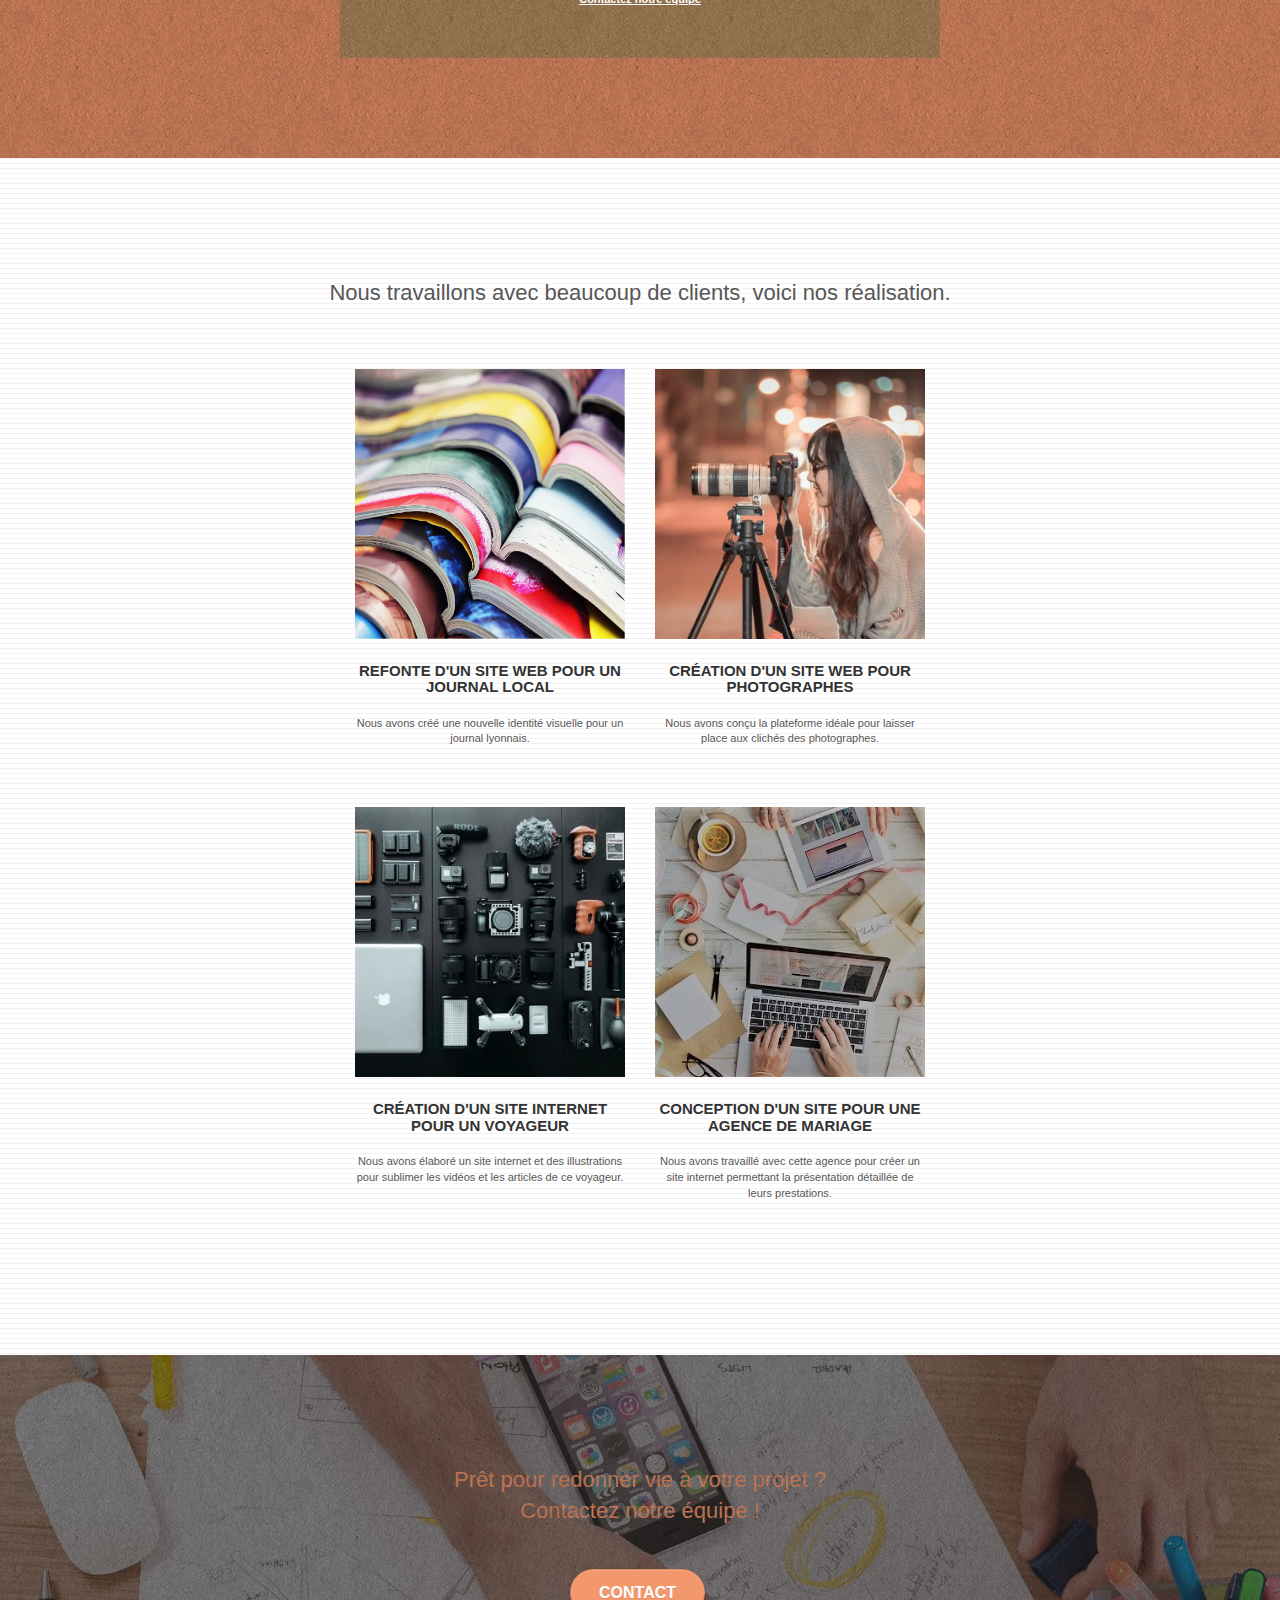
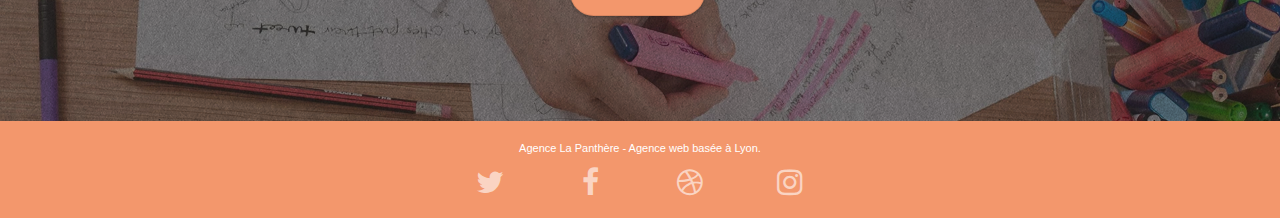
==== commit 6556f7cc: "delete black hat again" ====
--- a/index.html
+++ b/index.html
@@ -37,9 +37,7 @@
 
 		<nav class="navbar row">
 			<div class="navbar-header">
-				<div class="keywords" style="color:#cccccc;font-size:1px;">Agence web à paris, stratégie web, web design, illustrations, design de site web, site web, web, internet, site internet, site</div>
 				<a class="navbar-brand" href="index.html"><img src="img/agence-la-panthere-monochrome.svg" alt="paris web design logo agence web meilleure agence" height="40"></a>
-				<div class="keywords" style="color:#cccccc;font-size:1px;">Agence web à paris, stratégie web, web design, illustrations, design de site web, site web, web, internet, site internet, site</div>
 				<button id="nav-toggle" type="button" class="ui-navbar-toggle navbar-toggle" data-toggle="collapse" data-target=".navbar-1">
 					<span class="sr-only">Toggle navigation</span><span class="icon-bar"></span><span class="icon-bar"></span><span class="icon-bar"></span>
 				</button>
@@ -244,7 +242,6 @@
 							<a class="social" href="index.html"><span class="fa fa-instagram icon-md"></span></a>
 						</div>
 					</div>
-					<div class="keywords" style="color:#F3976C;">Agence web à paris, stratégie web, web design, illustrations, design de site web, site web, web, internet, site internet, site</div>
 				</div>
 			</div>
 		</div>
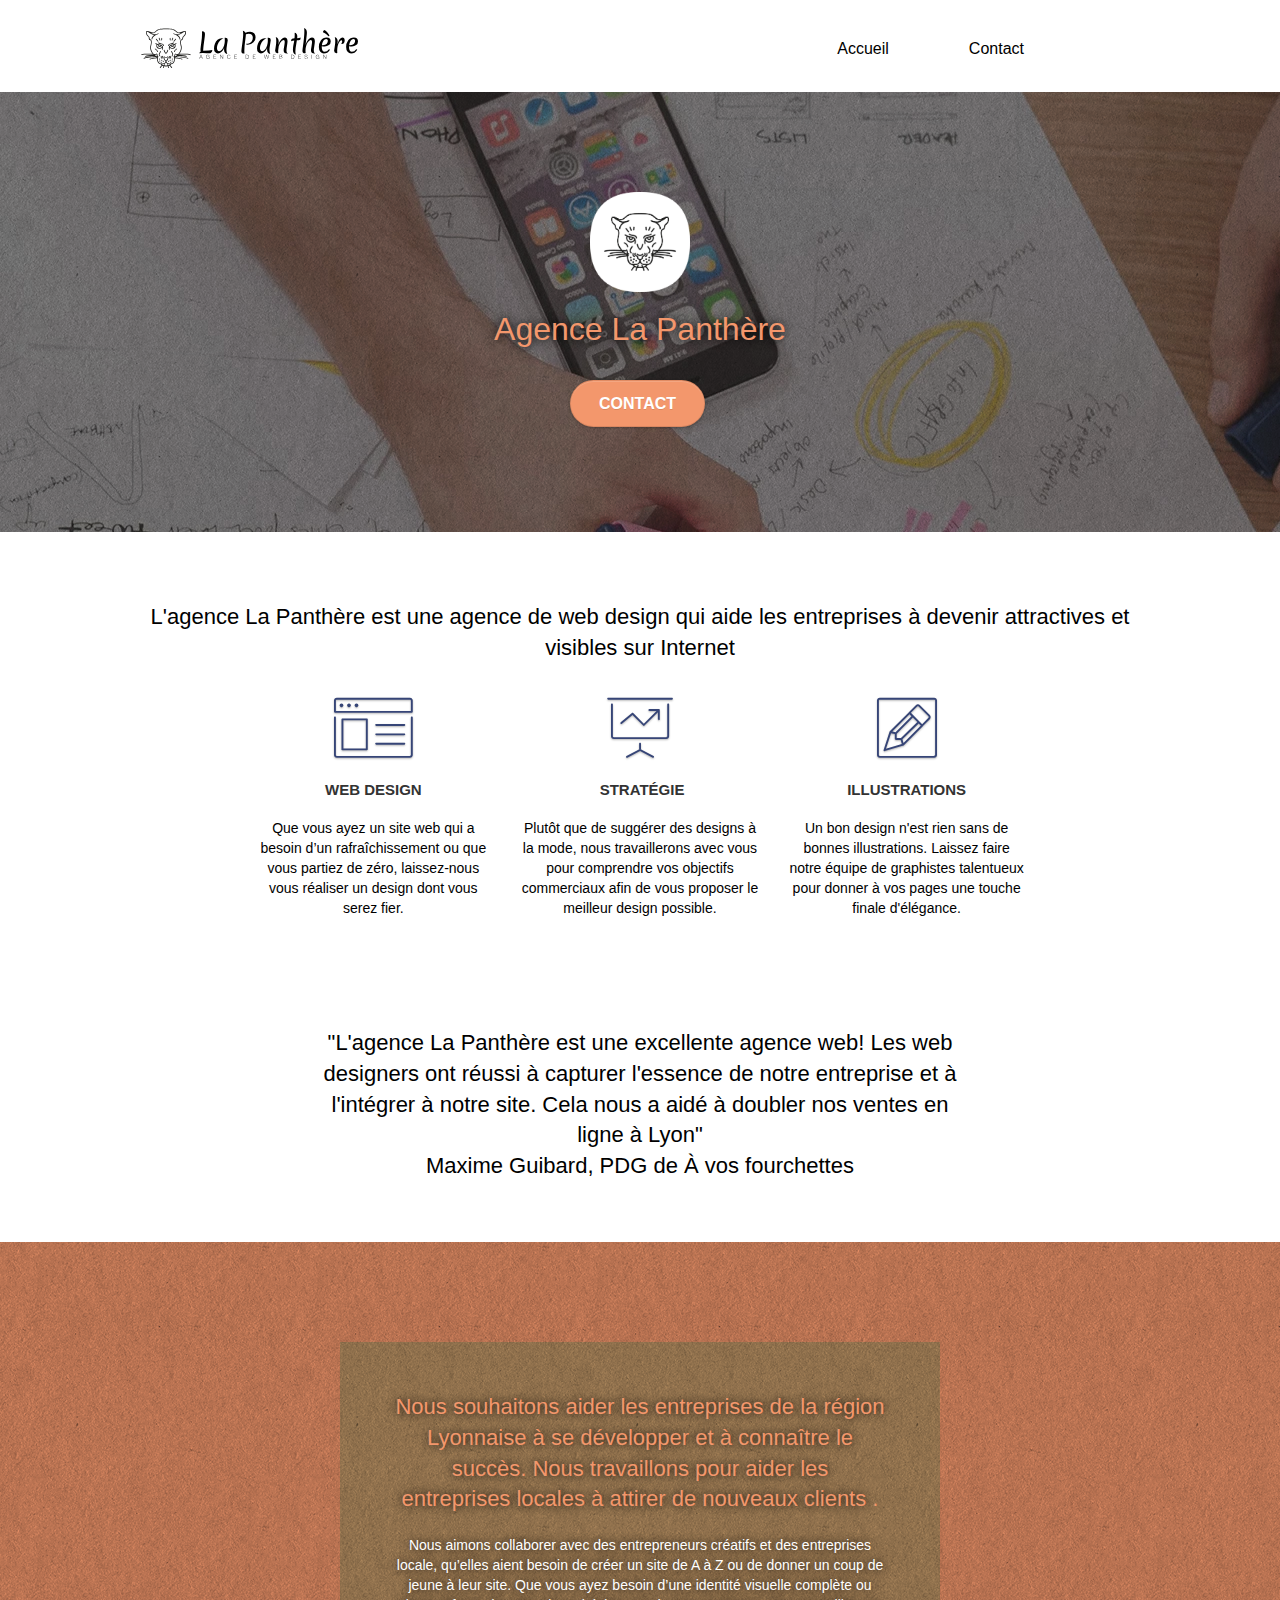
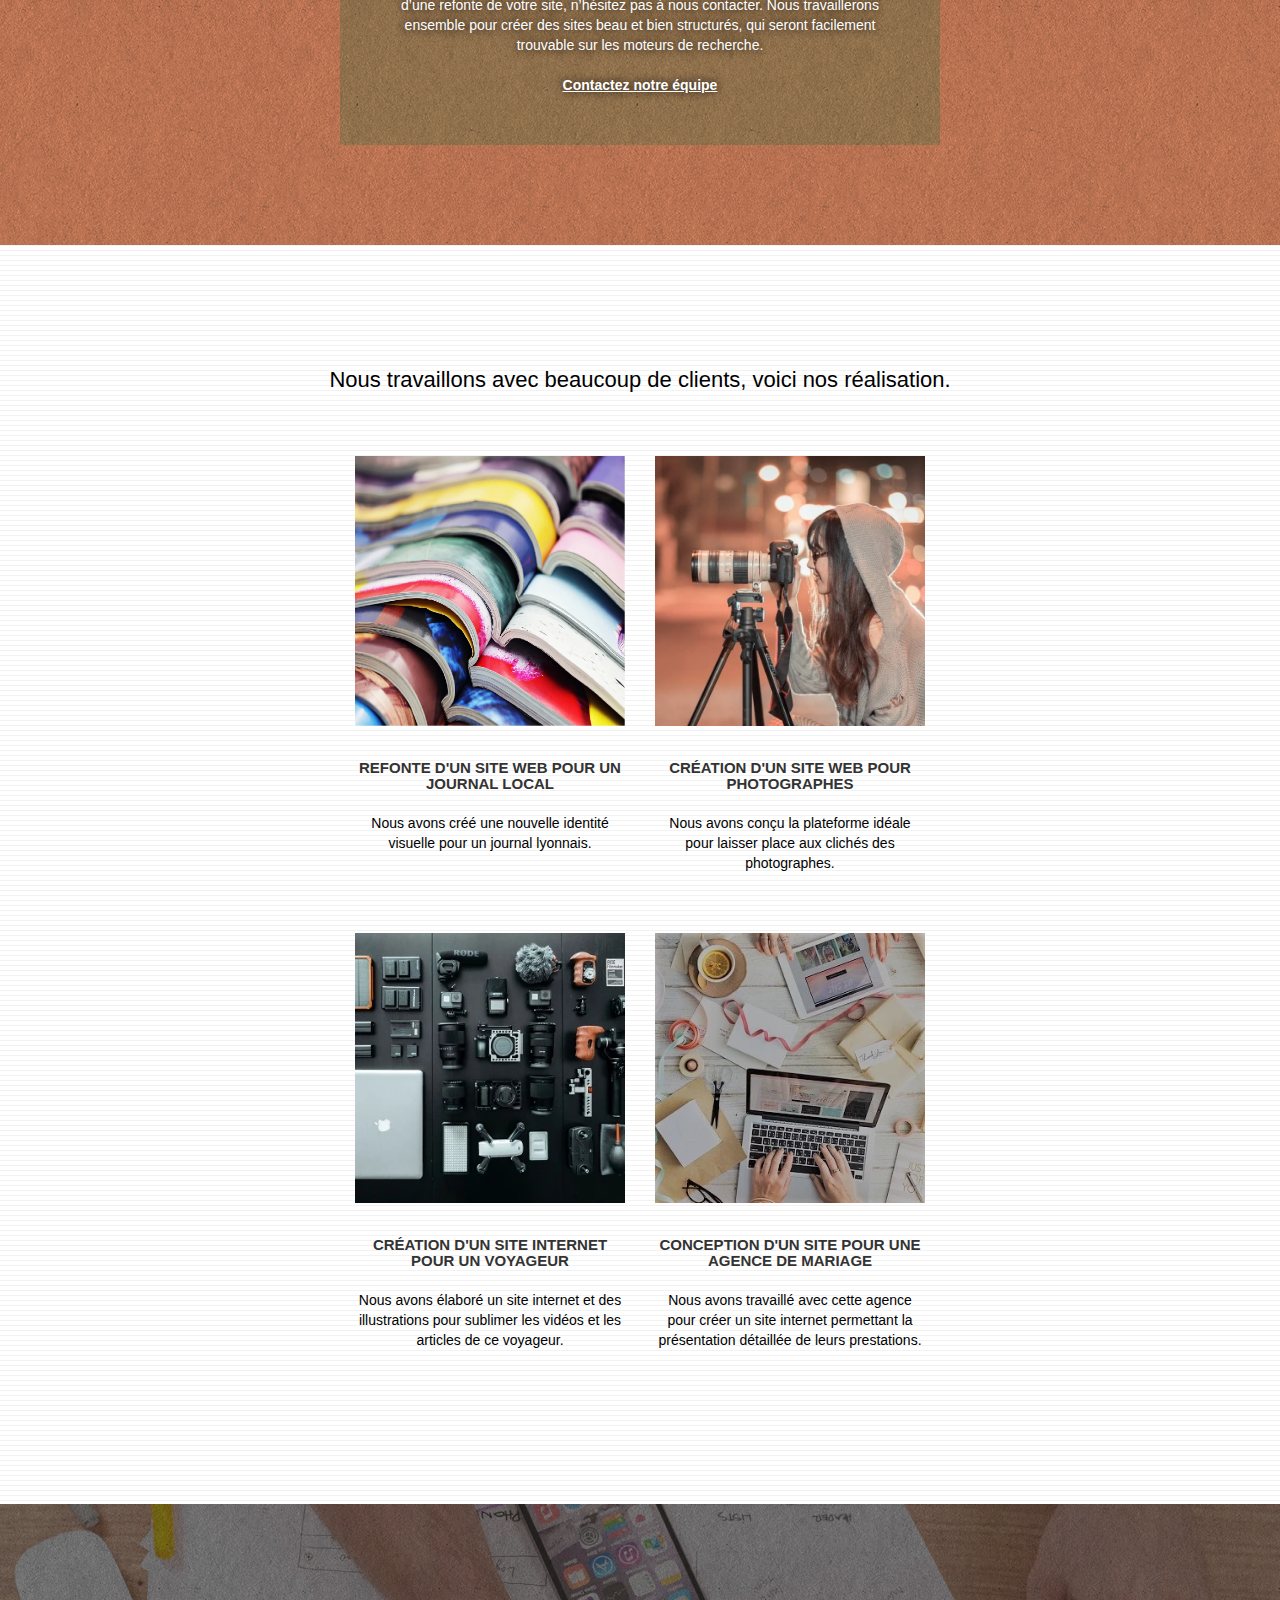
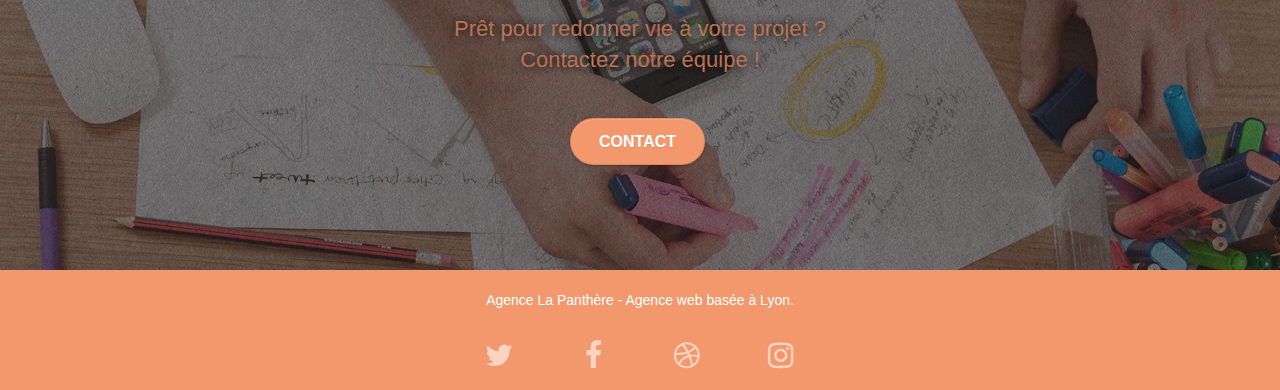
==== commit 5798b6c7: "change police and aspect" ====
--- a/index.html
+++ b/index.html
@@ -50,7 +50,7 @@
 					<li>
 					</li>
 					<li>
-						<a href="page2.html">page2 &gt;</a>
+						<a href="page2.html">Contact</a>
 					</li>
 				</ul>
 			</div>
--- a/style.css
+++ b/style.css
@@ -231,7 +231,7 @@
 .l-bloc h5 a,
 .l-bloc h6 a,
 .l-bloc p a {
-    color: rgba(0, 0, 0, .6);
+    color:black;
 }
 
 .d-bloc .panel .a-btn:hover,
@@ -249,7 +249,7 @@
 .l-bloc h5 a:hover,
 .l-bloc h6 a:hover,
 .l-bloc p a:hover {
-    color: rgba(0, 0, 0, 1);
+    color: #F3976C;
 }
 
 .l-bloc .navbar-toggle .icon-bar {
@@ -317,15 +317,17 @@
 
 .navbar .nav {
     padding-top: 2px;
-    margin-right: -16px;
+    margin-right:70px;
     float: right;
     z-index: 1;
+    list-style-type: none;
 }
 
 .nav > li {
     float: left;
     margin-top: 4px;
     font-size: 16px;
+    margin-right: 25px;
 }
 
 .navbar-nav .open .dropdown-menu > li > a {
@@ -651,7 +653,7 @@
 a {
     font-family: "helvetica";
     font-weight: 400;
-    color: #575757!important;
+    color: black;
 }
 
 .container {
@@ -677,7 +679,7 @@
 }
 
 p {
-    font-size: 11px;
+    font-size: 14px;
 }
 
 .tight-width-whitespace {
@@ -702,6 +704,10 @@
 .social {
     max-width: 400px;
     margin: auto auto auto auto;
+    display: flex;
+    justify-content: center;
+    gap: 25px;
+    padding-top: 10px;
 }
 
 h2 {
@@ -776,7 +782,9 @@
 
 .tc-white {
     color: #F3976C!important;
-}
+    text-shadow: 0 0 10px black;
+}
+
 
 .btn-atomic-tangerine {
     background: #F3976C;
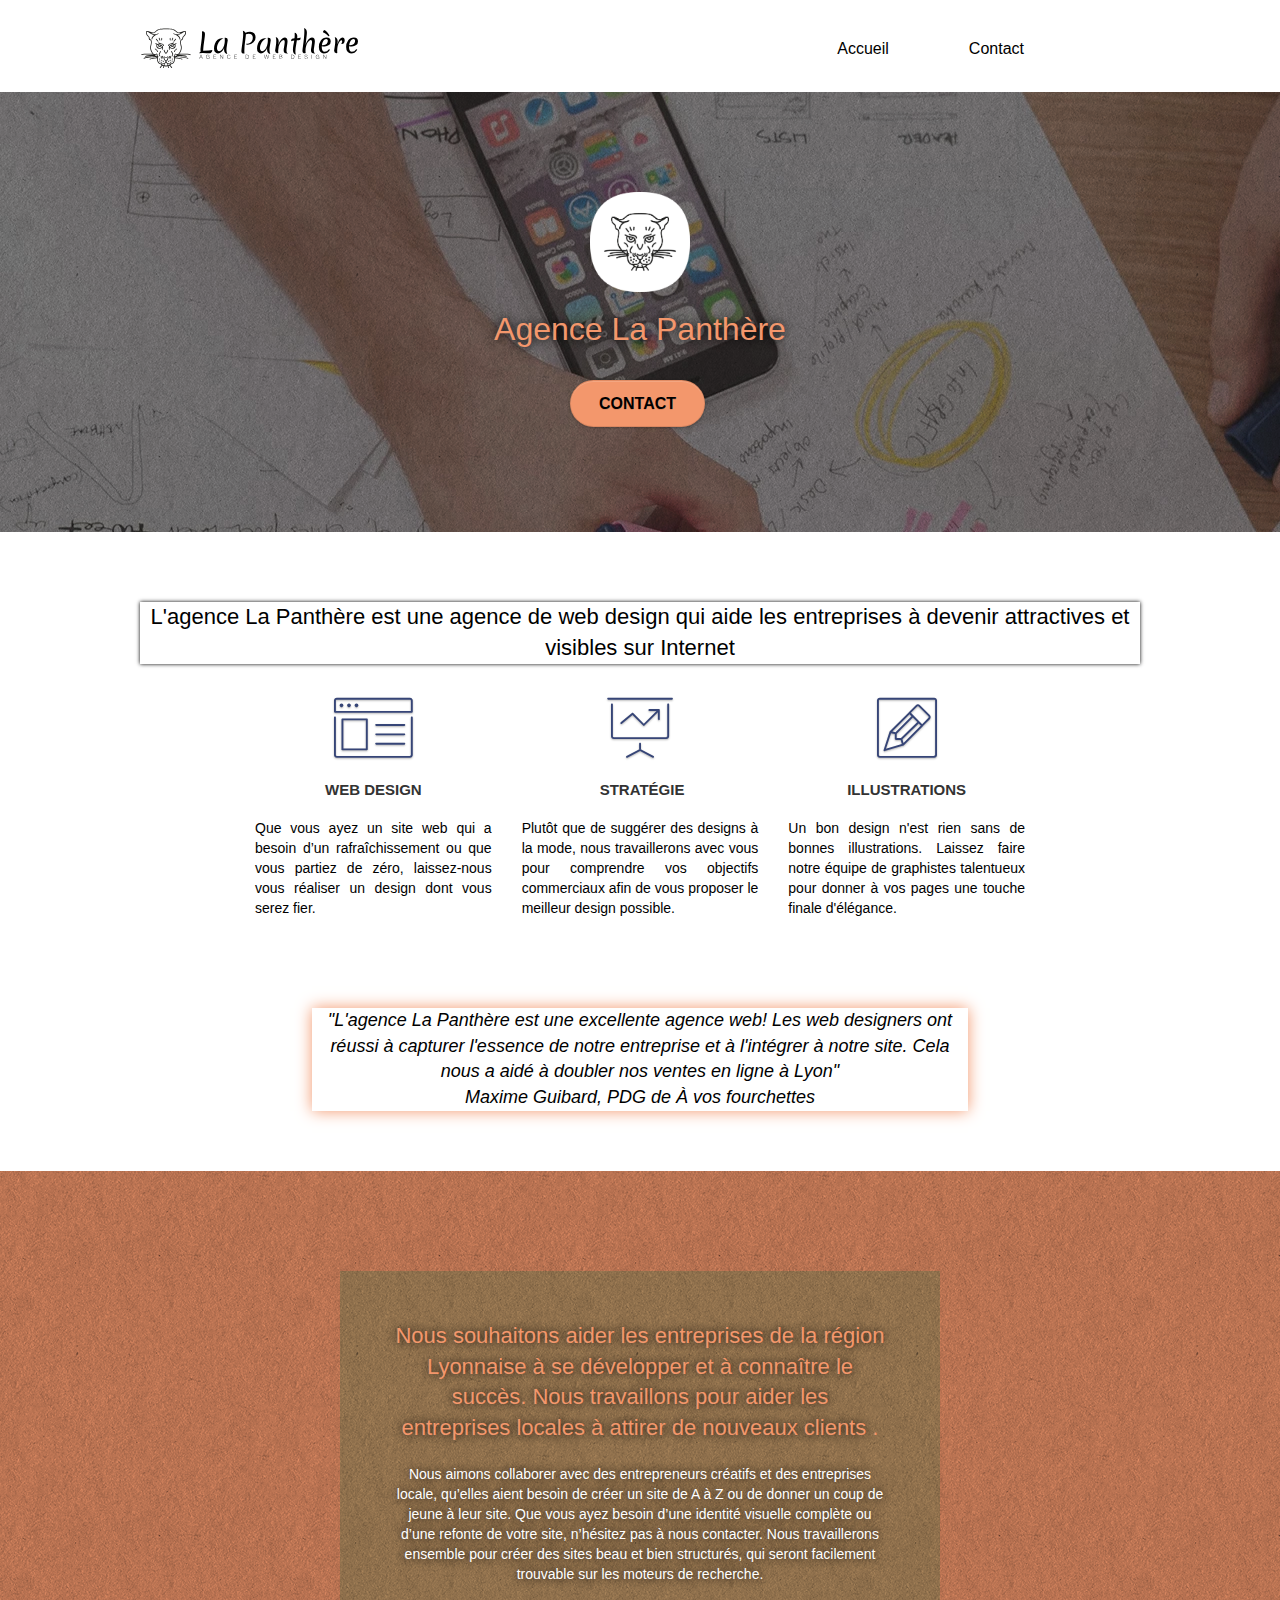
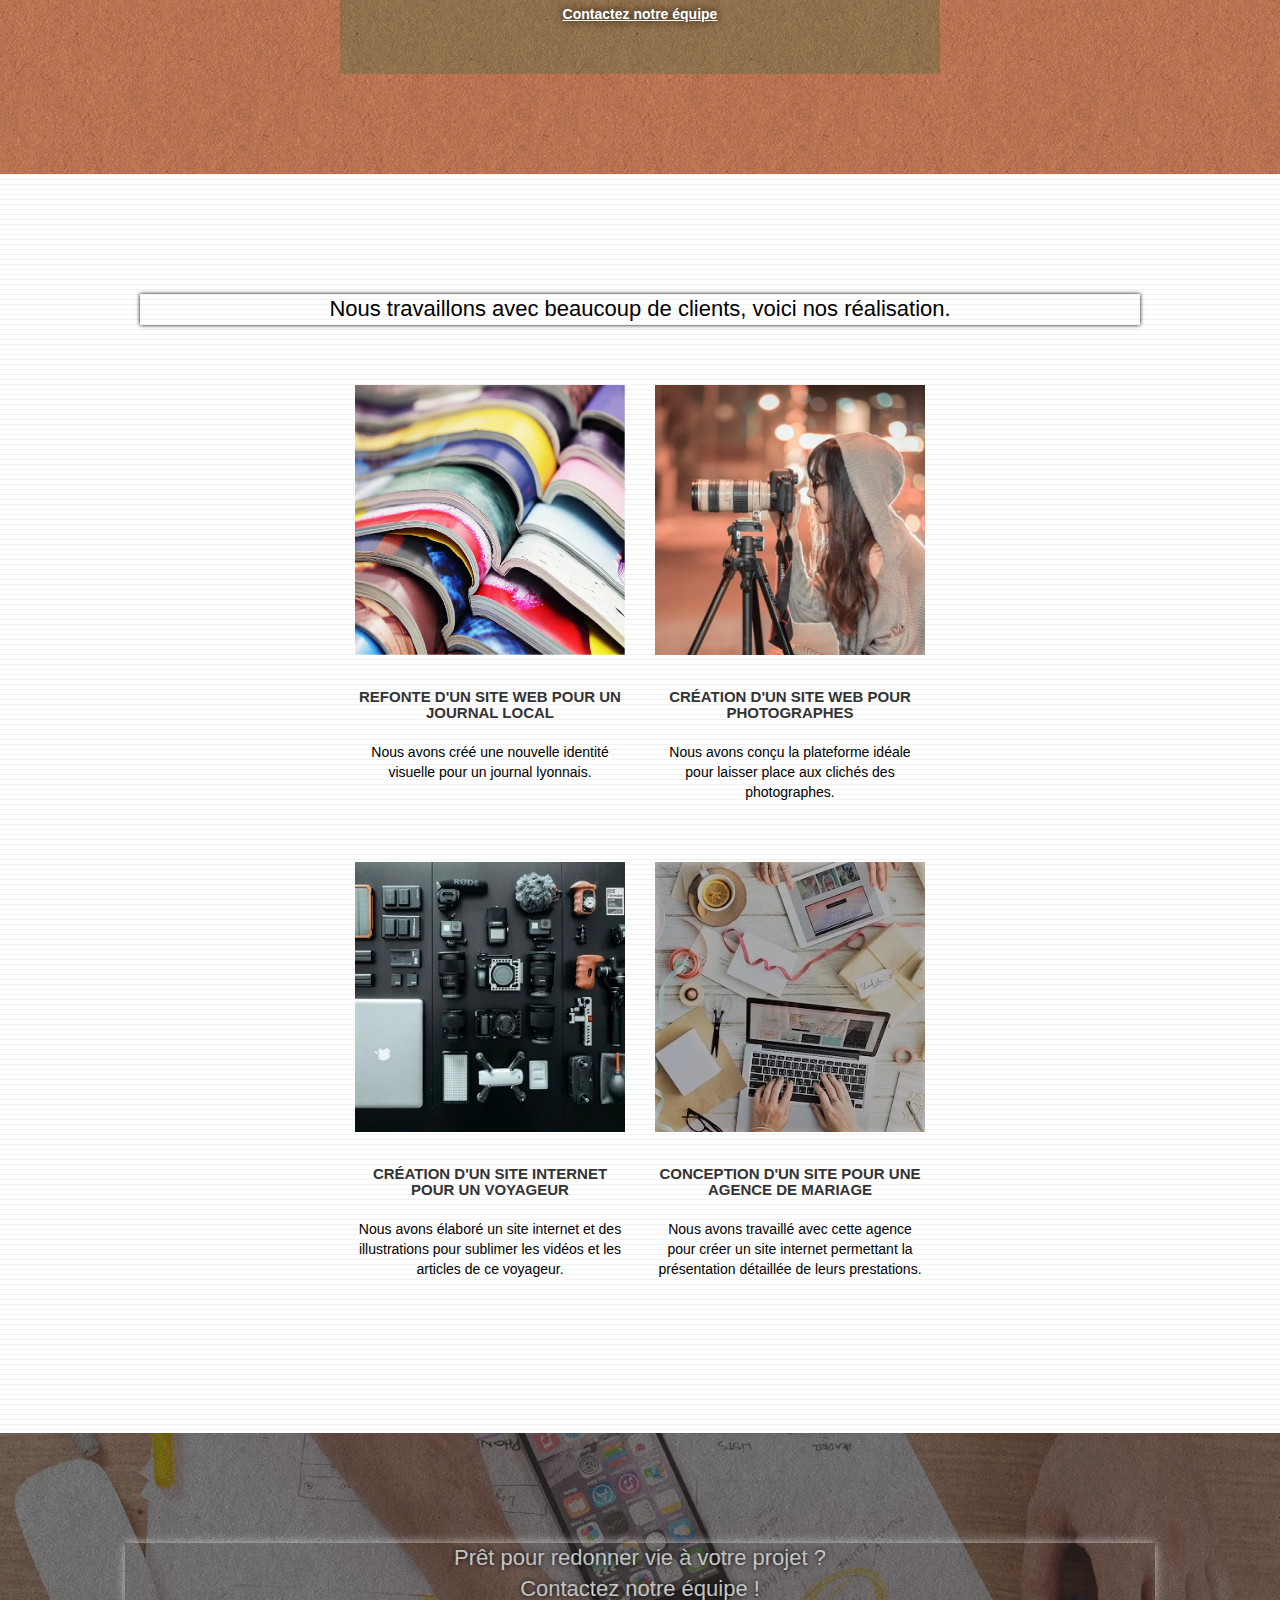
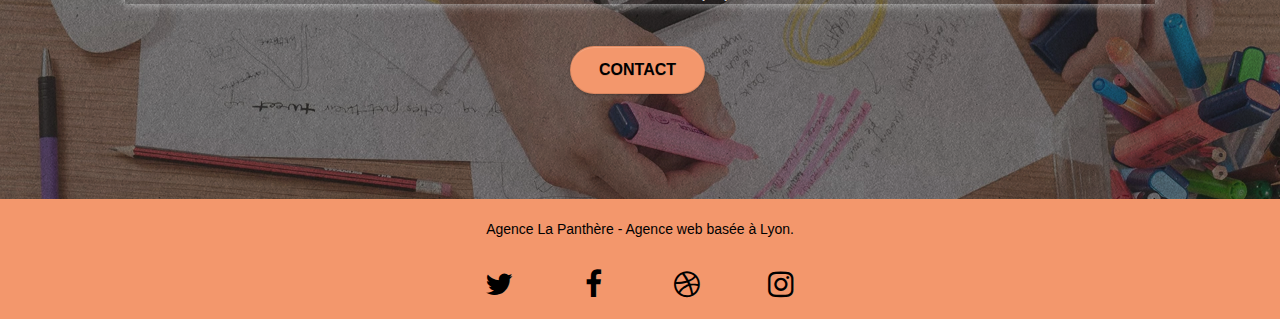
==== commit dace9ed3: "change police/aspect" ====
--- a/index.html
+++ b/index.html
@@ -81,7 +81,7 @@
 <div class="bloc bgc-white l-bloc" id="bloc-2-services">
 	<div class="container bloc-md">
 		<div class="row">
-			<div class="col-sm-12 text-center">
+			<div class="col-sm-12 text-center ">
 				<h2>L'agence La Panthère est une agence de web design qui aide les entreprises à devenir attractives et visibles sur Internet</h2>
 			</div>
 		</div>
@@ -93,7 +93,7 @@
 				<h3 class="mg-md text-center">
 					Web design
 				</h3>
-				<p class="text-center ">
+				<p class="text-justify ">
 					Que vous ayez un site web qui a besoin d&rsquo;un rafraîchissement ou que vous partiez de zéro, laissez-nous vous réaliser un design dont vous serez fier.
 				</p>
 			</div>
@@ -101,10 +101,10 @@
 				<div class="text-center">
 					<span class="et-icon-presentation sm-shadow icon-dark-slate-blue icons icon-lg"></span>
 				</div>
-				<h3 class="mg-md text-center">
+				<h3 class="mg-md text-center ">
 					&nbsp;Stratégie
 				</h3>
-				<p class="text-center ">
+				<p class="text-justify ">
 					Plutôt que de suggérer des designs à la mode, nous travaillerons avec vous pour comprendre vos objectifs commerciaux afin de vous proposer le meilleur design possible.<br>
 				</p>
 			</div>
@@ -115,14 +115,14 @@
 				<h3 class="mg-md text-center">
 					Illustrations
 				</h3>
-				<p class="text-center ">
+				<p class="text-justify ">
 					Un bon design n'est rien sans de bonnes illustrations. Laissez faire notre équipe de graphistes talentueux pour donner à vos pages une touche finale d'élégance.
 				</p>
 			</div>
 		</div>
 		<div class="row voffset-lg voffset">
-			<div class="col-xs-12 col-md-8 col-md-offset-2 text-center">
-				<h2>"L'agence La Panthère est une excellente agence web! Les web designers ont réussi à capturer l'essence de notre entreprise et à l'intégrer à notre site. Cela nous a aidé à doubler nos ventes en ligne à Lyon"<br> Maxime Guibard, PDG de À vos fourchettes</h2>
+			<div class="col-xs-12 col-md-8 col-md-offset-2 text-center" id="quote">
+				<p>"L'agence La Panthère est une excellente agence web! Les web designers ont réussi à capturer l'essence de notre entreprise et à l'intégrer à notre site. Cela nous a aidé à doubler nos ventes en ligne à Lyon"<br>Maxime Guibard, PDG de À vos fourchettes</p>
 			</div>
 		</div>
 	</div>
@@ -202,7 +202,7 @@
 <div class="bloc bgc-dark-slate-blue bg-banniere d-bloc bloc-bg-texture texture-paper" id="bloc-5-cta">
 	<div class="container bloc-lg">
 		<div class="row">
-			<h2 class="mg-md text-center tc-white">
+			<h2 class="mg-md text-center">
 				Prêt pour redonner vie à votre projet ?<br>Contactez notre équipe !
 			</h2>
 			<div class="col-sm-12 text-center">
@@ -218,7 +218,7 @@
 	<div class="container bloc-sm">
 		<div class="row">
 			<div class="col-sm-12">
-				<p class="text-center white">
+				<p class="text-center black">
 					Agence La Panthère - Agence web basée à Lyon.<br>
 				</p>
 				<div class="row row-no-gutters social">
--- a/style.css
+++ b/style.css
@@ -133,7 +133,7 @@
 .d-bloc h5 a,
 .d-bloc h6 a,
 .d-bloc p a {
-    color: rgba(255, 255, 255, .6);
+    color:black;
 }
 
 .d-bloc .a-btn:hover,
@@ -232,6 +232,7 @@
 .l-bloc h6 a,
 .l-bloc p a {
     color:black;
+    text-decoration: none;
 }
 
 .d-bloc .panel .a-btn:hover,
@@ -681,7 +682,12 @@
 p {
     font-size: 14px;
 }
-
+#quote p{
+    font-style: italic;
+    font-size: 18px;
+    box-shadow: 0 0 15px #f3976c;
+
+}
 .tight-width-whitespace {
     max-width: 600px;
     margin: auto auto auto auto;
@@ -694,7 +700,7 @@
 
 .cta-hero {
     margin-top: 22px;
-    color: #FFFFFF!important;
+    color: black;
     text-transform: uppercase;
     padding: 12px 28px 12px 28px;
     font-size: 16px;
@@ -744,7 +750,9 @@
 .white {
     color: #FFFFFF!important;
 }
-
+.black {
+    color: black;
+}
 .portfolio-thumb {
     margin-bottom: 24px;
 }
@@ -784,11 +792,25 @@
     color: #F3976C!important;
     text-shadow: 0 0 10px black;
 }
-
-
+.center{
+    display: flex;
+    justify-content: center;
+    text-align: center;
+}
+#bloc-5-cta h2{
+    color: white;
+    box-shadow: 0 0 10px white;
+    text-shadow: 0 0 5px black;
+}
+#bloc-4-portfolio h2{
+    box-shadow: 0 0 4px black;
+}
+#bloc-2-services h2{
+    box-shadow: 0 0 4px black;
+}
 .btn-atomic-tangerine {
     background: #F3976C;
-    color: #FFFFFF!important;
+    color: black;
 }
 
 .btn-atomic-tangerine:hover {
@@ -962,6 +984,15 @@
         overflow-x: hidden;
         -webkit-box-shadow: none;
         box-shadow: none;
+        width:135%;
+    }
+    .navbar-collapse2 {
+        padding: 0;
+        overflow-x: hidden;
+        -webkit-box-shadow: none;
+        box-shadow: none;
+        width:135%;
+        margin-left: -40px;
     }
     .navbar-brand img {
         max-height: 40px;
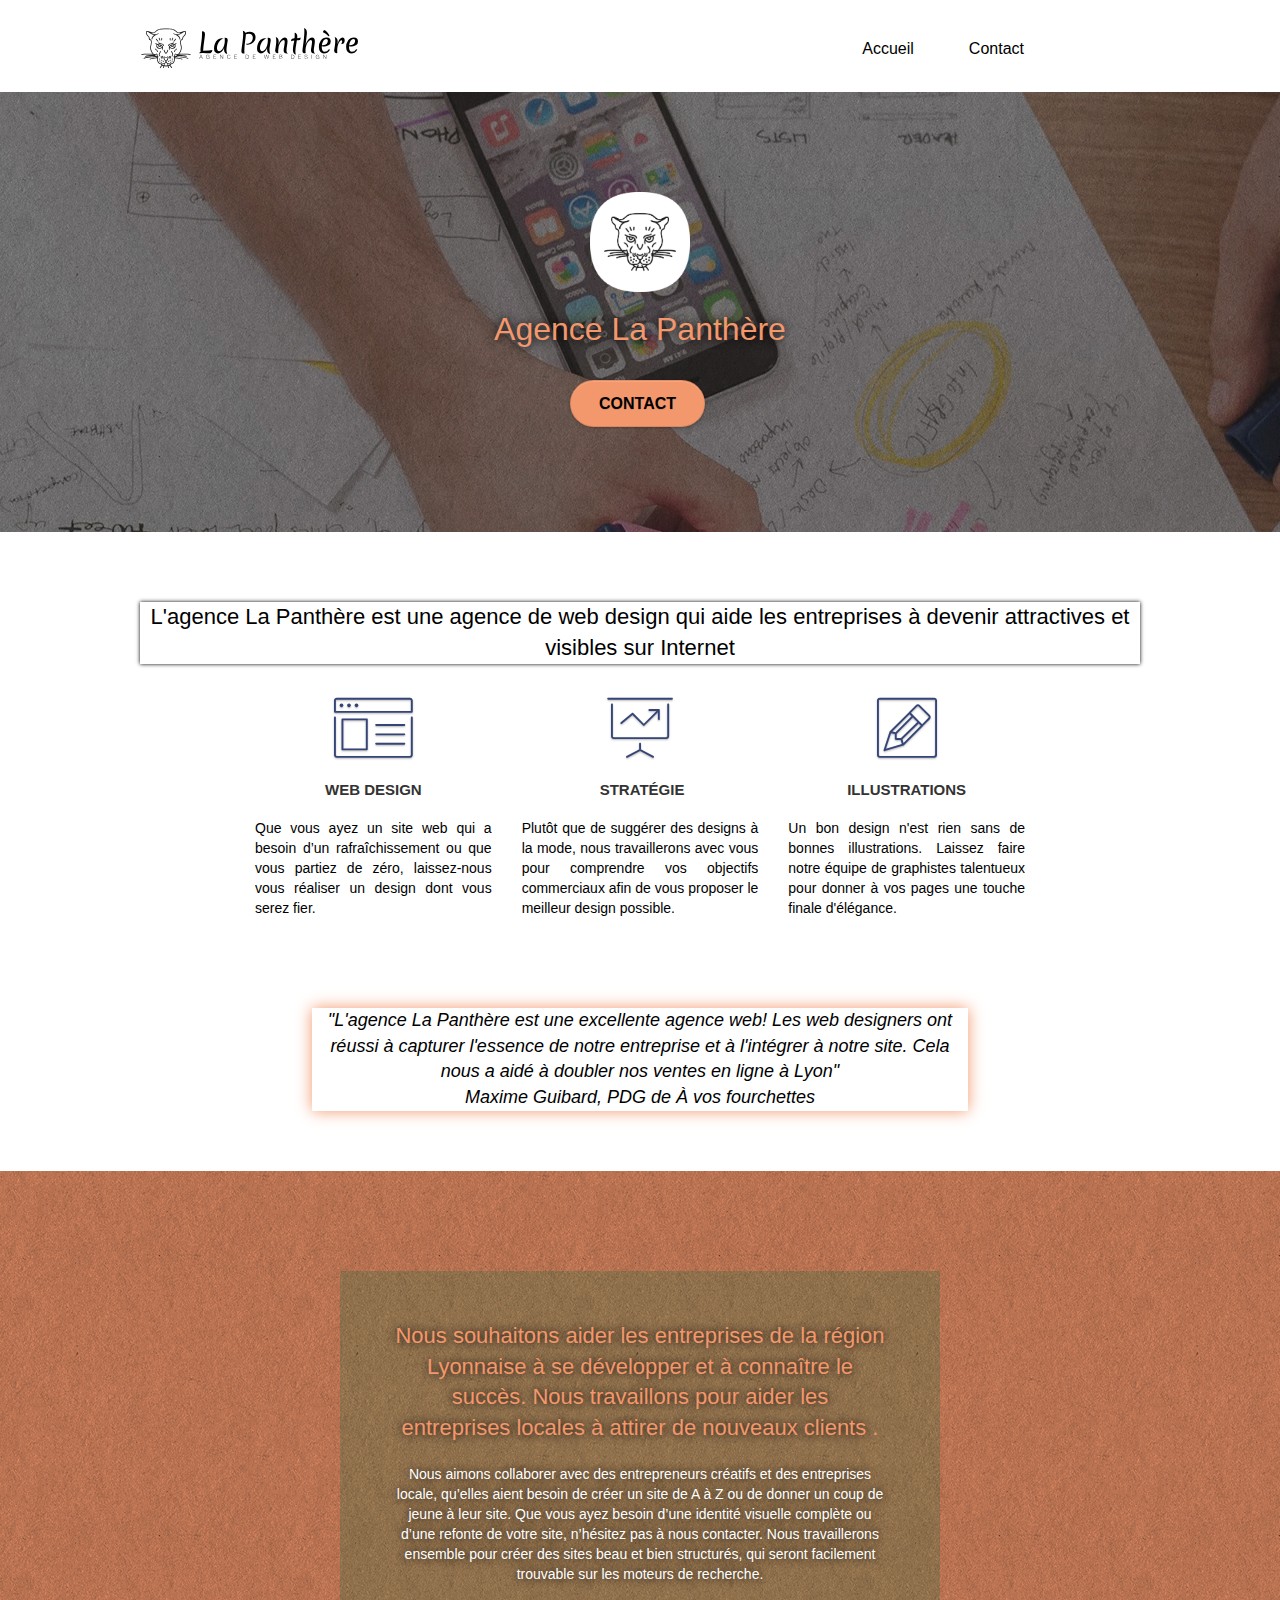
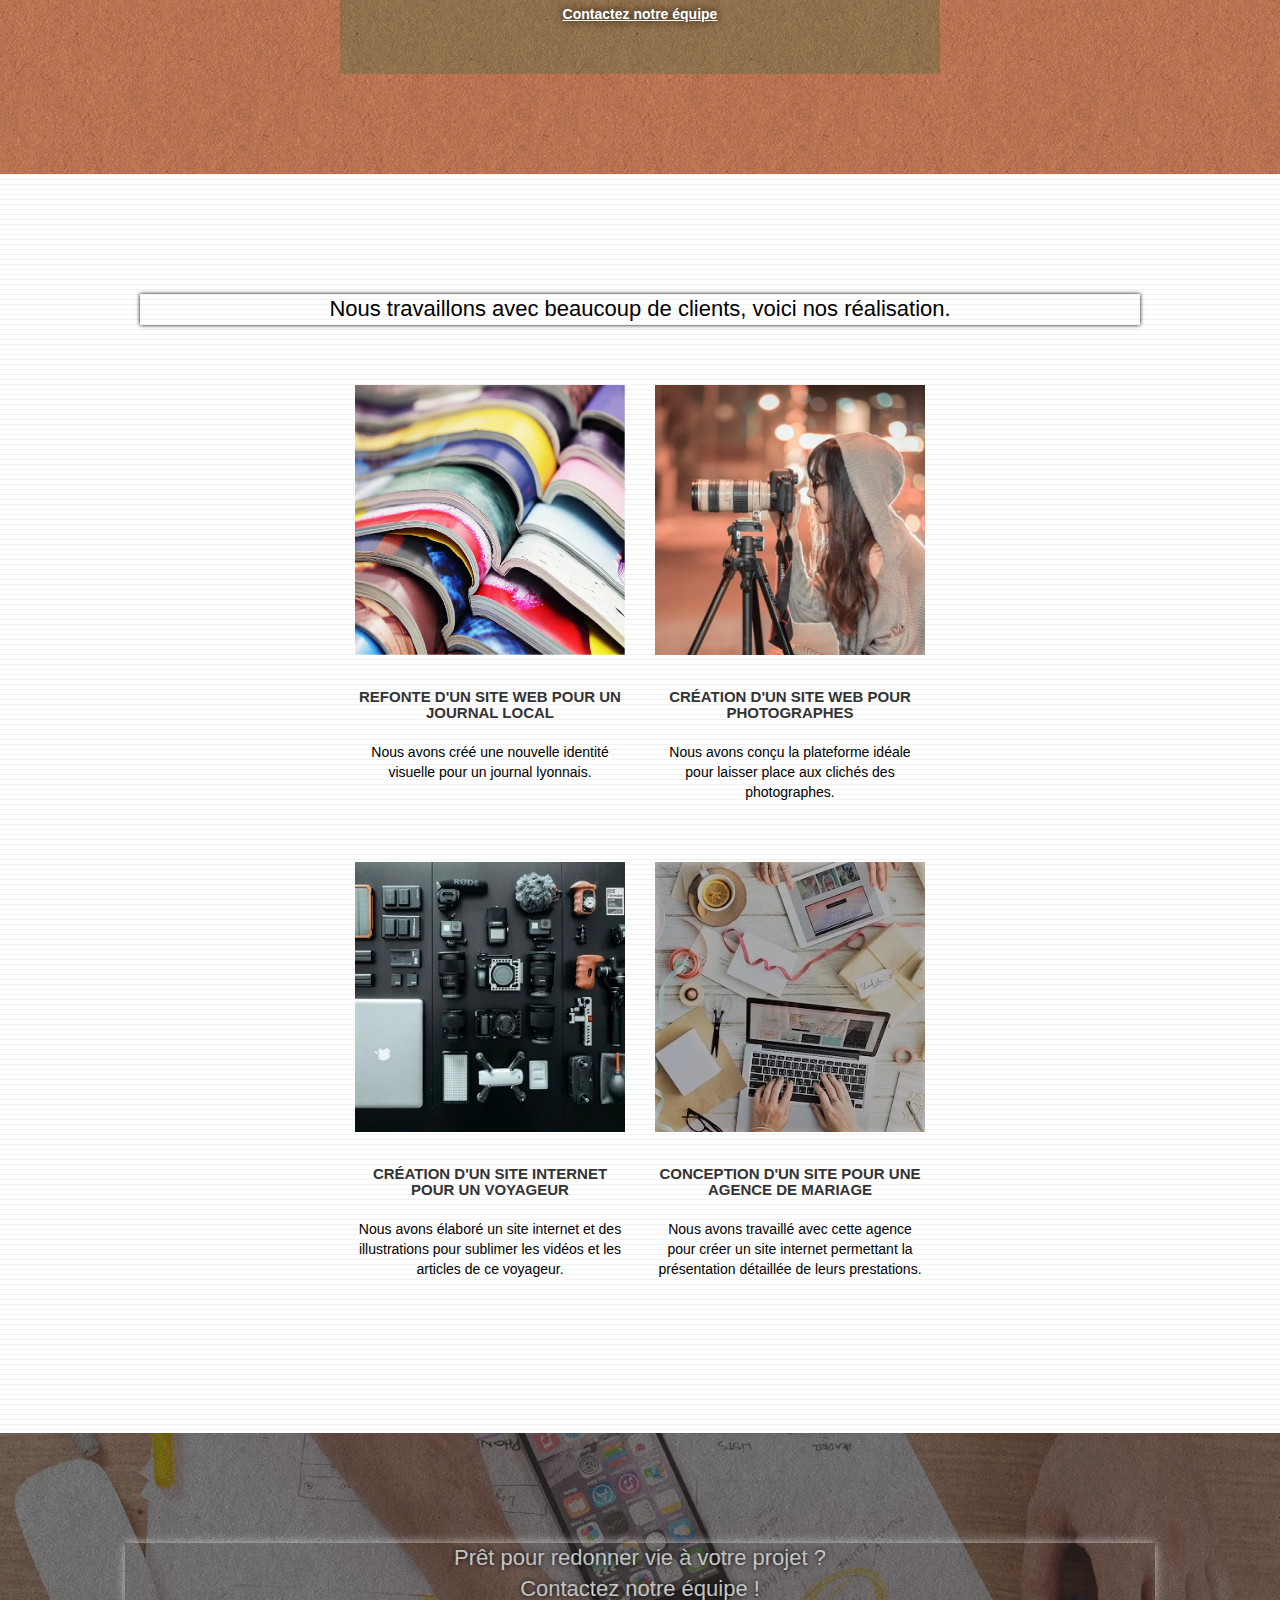
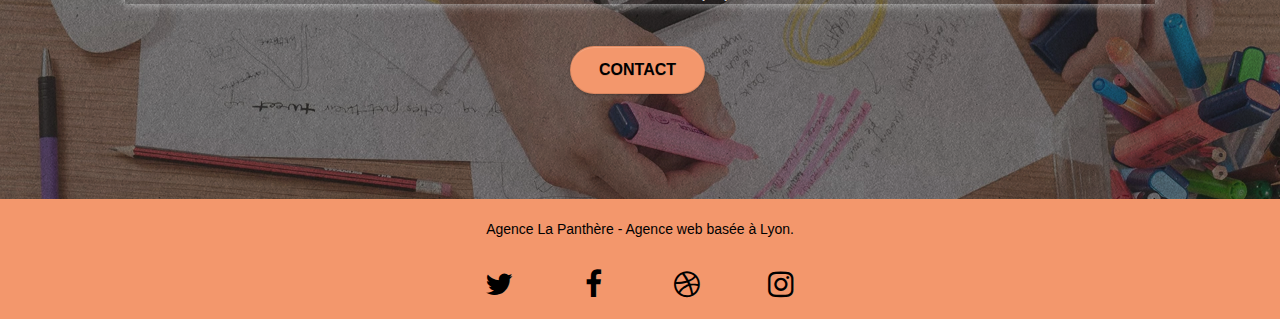
==== commit 9e4072a8: "in addition" ====
--- a/index.html
+++ b/index.html
@@ -48,8 +48,6 @@
 						<a href="index.html">Accueil</a>
 					</li>
 					<li>
-					</li>
-					<li>
 						<a href="page2.html">Contact</a>
 					</li>
 				</ul>
@@ -81,7 +79,7 @@
 <div class="bloc bgc-white l-bloc" id="bloc-2-services">
 	<div class="container bloc-md">
 		<div class="row">
-			<div class="col-sm-12 text-center ">
+			<div class="col-sm-12 text-center">
 				<h2>L'agence La Panthère est une agence de web design qui aide les entreprises à devenir attractives et visibles sur Internet</h2>
 			</div>
 		</div>
@@ -101,7 +99,7 @@
 				<div class="text-center">
 					<span class="et-icon-presentation sm-shadow icon-dark-slate-blue icons icon-lg"></span>
 				</div>
-				<h3 class="mg-md text-center ">
+				<h3 class="mg-md text-center">
 					&nbsp;Stratégie
 				</h3>
 				<p class="text-justify ">
@@ -115,7 +113,7 @@
 				<h3 class="mg-md text-center">
 					Illustrations
 				</h3>
-				<p class="text-justify ">
+				<p class="text-justify">
 					Un bon design n'est rien sans de bonnes illustrations. Laissez faire notre équipe de graphistes talentueux pour donner à vos pages une touche finale d'élégance.
 				</p>
 			</div>
@@ -224,22 +222,22 @@
 				<div class="row row-no-gutters social">
 					<div class="col-sm-3">
 						<div class="text-center">
-							<a class="social" href="index.html"><span class="fa fa-twitter icon-md"></span></a>
-						</div>
-					</div>
-					<div class="col-sm-3">
-						<div class="text-center">
-							<a class="social" href="index.html"><span class="fa fa-facebook icon-md"></span></a>
-						</div>
-					</div>
-					<div class="col-sm-3">
-						<div class="text-center">
-							<a class="social" href="index.html"><span class="fa fa-dribbble icon-md"></span></a>
-						</div>
-					</div>
-					<div class="col-sm-3">
-						<div class="text-center">
-							<a class="social" href="index.html"><span class="fa fa-instagram icon-md"></span></a>
+							<a class="social" href="#"><span class="fa fa-twitter icon-md"></span></a>
+						</div>
+					</div>
+					<div class="col-sm-3">
+						<div class="text-center">
+							<a class="social" href="#"><span class="fa fa-facebook icon-md"></span></a>
+						</div>
+					</div>
+					<div class="col-sm-3">
+						<div class="text-center">
+							<a class="social" href="#"><span class="fa fa-dribbble icon-md"></span></a>
+						</div>
+					</div>
+					<div class="col-sm-3">
+						<div class="text-center">
+							<a class="social" href="#"><span class="fa fa-instagram icon-md"></span></a>
 						</div>
 					</div>
 				</div>
